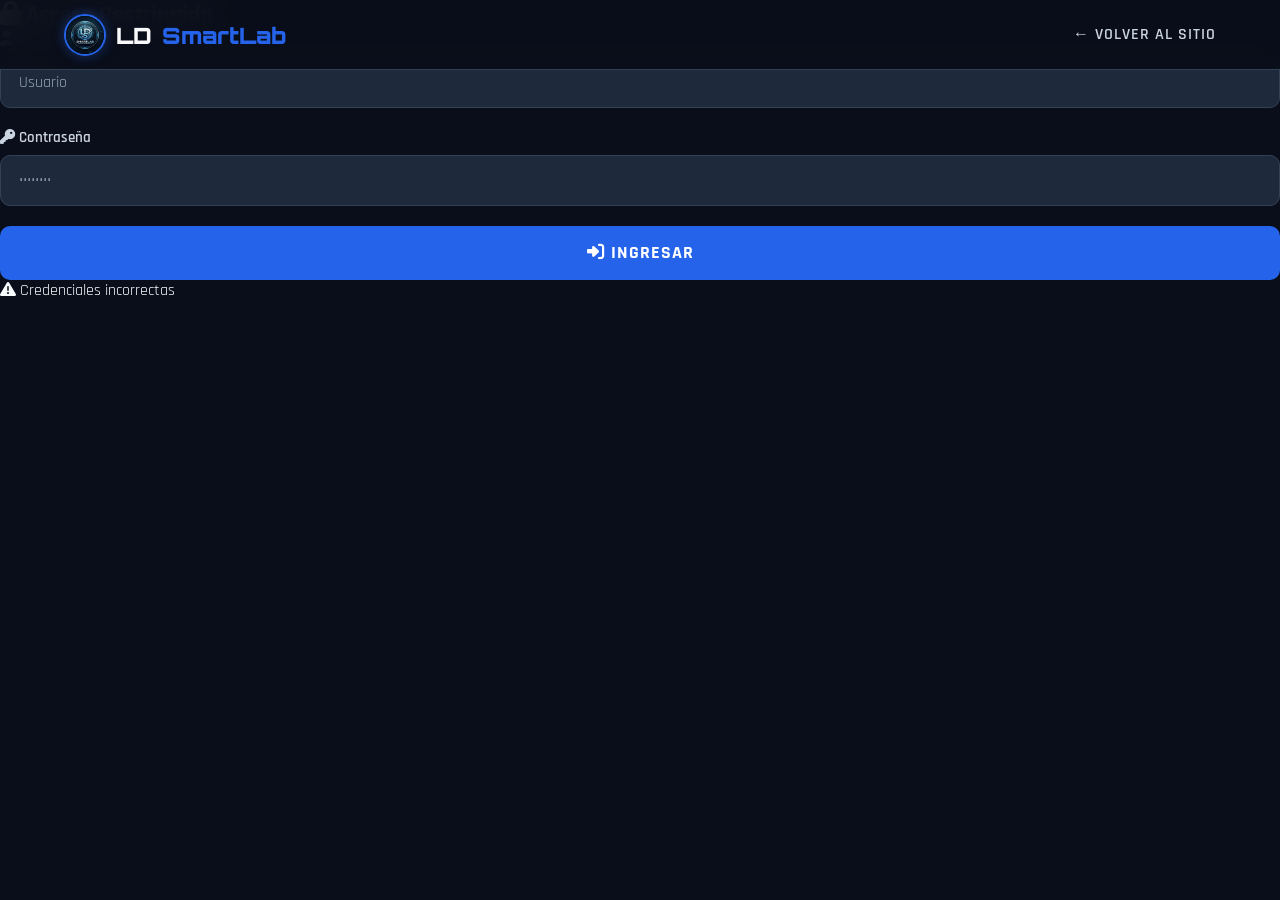
==== admin.html @ aac4b398 "Add files via upload" ====
<!DOCTYPE html>
<html lang="es">
<head>
    <meta charset="UTF-8">
    <meta name="viewport" content="width=device-width, initial-scale=1.0">
    <meta name="robots" content="noindex, nofollow">
    <title>Panel de Administración | LD SmartLab</title>
    <link rel="icon" type="image/jpeg" href="assets/img/logo.jpg">
    <link href="https://fonts.googleapis.com/css2?family=Orbitron:wght@400;700;900&family=Rajdhani:wght@300;400;500;600;700&display=swap" rel="stylesheet">
    <link rel="stylesheet" href="https://cdnjs.cloudflare.com/ajax/libs/font-awesome/6.5.1/css/all.min.css">
    <link rel="stylesheet" href="css/style.css">
</head>
<body>

    <nav class="navbar" id="navbar">
        <a href="index.html" class="logo">
            <img src="assets/img/logo.jpg" alt="LD SmartLab" class="logo-img">
            LD <span>SmartLab</span>
        </a>
        <ul class="nav-links">
            <li><a href="index.html">← Volver al Sitio</a></li>
        </ul>
    </nav>

    <!-- ===== LOGIN ===== -->
    <div class="admin-container" id="loginView">
        <div class="login-box">
            <h2><i class="fas fa-lock"></i> Acceso Restringido</h2>
            <form onsubmit="adminLogin(event)">
                <div class="form-group">
                    <label><i class="fas fa-user"></i> Usuario</label>
                    <input type="text" id="adminUser" placeholder="Usuario" autocomplete="off" required>
                </div>
                <div class="form-group">
                    <label><i class="fas fa-key"></i> Contraseña</label>
                    <input type="password" id="adminPass" placeholder="••••••••" autocomplete="off" required>
                </div>
                <button type="submit" class="submit-btn"><i class="fas fa-sign-in-alt"></i> Ingresar</button>
            </form>
            <p id="loginError" class="login-error"><i class="fas fa-exclamation-triangle"></i> Credenciales incorrectas</p>
            <p id="attemptsWarning" class="attempts-warning"></p>
        </div>
    </div>

    <!-- ===== PANEL ===== -->
    <div class="admin-container" id="adminView" style="display:none">
        <div class="admin-header">
            <h1><i class="fas fa-shield-alt"></i> Panel de Administración</h1>
            <button class="btn-logout" onclick="adminLogout()"><i class="fas fa-sign-out-alt"></i> Cerrar Sesión</button>
        </div>

        <div class="session-info">
            <span><i class="fas fa-clock"></i> Sesión activa: <strong id="sessionTime">--:--</strong></span>
            <span><i class="fas fa-hourglass-half"></i> Expira en: <strong id="sessionExpiry">--:--</strong></span>
        </div>

        <div class="stats-grid">
            <div class="stat-card">
                <i class="fas fa-users"></i>
                <h3 id="statClients">0</h3>
                <p>Clientes</p>
            </div>
            <div class="stat-card">
                <i class="fas fa-shopping-bag"></i>
                <h3 id="statOrders">0</h3>
                <p>Pedidos</p>
            </div>
            <div class="stat-card">
                <i class="fas fa-star"></i>
                <h3 id="statReviews">0</h3>
                <p>Reseñas</p>
            </div>
            <div class="stat-card">
                <i class="fas fa-dollar-sign"></i>
                <h3 id="statRevenue">0</h3>
                <p>CUP Ingresos</p>
            </div>
        </div>

        <div class="admin-tabs">
            <button class="admin-tab active" onclick="showTab('clients', this)"><i class="fas fa-users"></i> Clientes</button>
            <button class="admin-tab" onclick="showTab('orders', this)"><i class="fas fa-shopping-bag"></i> Pedidos</button>
            <button class="admin-tab" onclick="showTab('reviews', this)"><i class="fas fa-star"></i> Reseñas</button>
        </div>

        <div class="admin-panel active" id="panel-clients">
            <h3 style="margin-bottom:15px;color:var(--text-primary);font-family:Orbitron,sans-serif;font-size:1.1rem">Clientes Registrados</h3>
            <div id="clientsTable"></div>
        </div>

        <div class="admin-panel" id="panel-orders">
            <h3 style="margin-bottom:15px;color:var(--text-primary);font-family:Orbitron,sans-serif;font-size:1.1rem">Historial de Pedidos</h3>
            <div id="ordersTable"></div>
        </div>

        <div class="admin-panel" id="panel-reviews">
            <h3 style="margin-bottom:15px;color:var(--text-primary);font-family:Orbitron,sans-serif;font-size:1.1rem">Todas las Reseñas</h3>
            <div id="reviewsTable"></div>
        </div>
    </div>

    <script>
        // ==========================================================
        //  CONFIGURACIÓN DE SEGURIDAD
        // ==========================================================
        // Usuario y contraseña ofuscados con XOR (clave 0x5A = 90)
        // Usuario: root
        // Contraseña: Admin2010.*
        const _u = [44, 57, 57, 40];                                  // "root"
        const _p = [27, 62, 55, 51, 52, 104, 106, 107, 106, 116, 112]; // "Admin2010.*"
        const _k = 90;

        function _dec(arr) {
            return arr.map(c => String.fromCharCode(c ^ _k)).join('');
        }

        const MAX_ATTEMPTS = 5;
        const LOCKOUT_MINUTES = 15;
        const SESSION_MINUTES = 30;

        // ==========================================================
        //  CONTROL DE INTENTOS (anti fuerza bruta)
        // ==========================================================
        function getAttempts() {
            try {
                return JSON.parse(localStorage.getItem('ldsmartlab_login_attempts')) || { count: 0, lockedUntil: 0 };
            } catch { return { count: 0, lockedUntil: 0 }; }
        }

        function setAttempts(data) {
            localStorage.setItem('ldsmartlab_login_attempts', JSON.stringify(data));
        }

        function isLocked() {
            const a = getAttempts();
            if (a.lockedUntil && Date.now() < a.lockedUntil) {
                const mins = Math.ceil((a.lockedUntil - Date.now()) / 60000);
                document.getElementById('attemptsWarning').textContent = `🔒 Bloqueado. Intenta de nuevo en ${mins} min.`;
                document.getElementById('attemptsWarning').style.display = 'block';
                return true;
            }
            if (a.lockedUntil && Date.now() >= a.lockedUntil) {
                setAttempts({ count: 0, lockedUntil: 0 });
                document.getElementById('attemptsWarning').style.display = 'none';
            }
            return false;
        }

        // ==========================================================
        //  LOGIN
        // ==========================================================
        function adminLogin(e) {
            e.preventDefault();
            if (isLocked()) return;

            const user = document.getElementById('adminUser').value;
            const pass = document.getElementById('adminPass').value;

            if (user === _dec(_u) && pass === _dec(_p)) {
                // Login correcto
                setAttempts({ count: 0, lockedUntil: 0 });
                // Generar token de sesión
                const token = btoa(Date.now() + '::' + Math.random() + '::' + _dec(_u));
                sessionStorage.setItem('ldsmartlab_admin_session', token);
                sessionStorage.setItem('ldsmartlab_admin_time', Date.now().toString());
                showAdmin();
                document.getElementById('loginError').style.display = 'none';
                document.getElementById('adminPass').value = '';
            } else {
                // Login fallido
                const a = getAttempts();
                a.count++;
                if (a.count >= MAX_ATTEMPTS) {
                    a.lockedUntil = Date.now() + LOCKOUT_MINUTES * 60000;
                    a.count = 0;
                    setAttempts(a);
                    isLocked();
                } else {
                    setAttempts(a);
                    const err = document.getElementById('loginError');
                    err.style.display = 'block';
                    err.classList.remove('shake');
                    void err.offsetWidth;
                    err.classList.add('shake');
                    document.getElementById('attemptsWarning').textContent =
                        `⚠️ Intentos restantes: ${MAX_ATTEMPTS - a.count}`;
                    document.getElementById('attemptsWarning').style.display = 'block';
                }
                document.getElementById('adminPass').value = '';
            }
        }

        // ==========================================================
        //  SESIÓN
        // ==========================================================
        function checkSession() {
            const token = sessionStorage.getItem('ldsmartlab_admin_session');
            const time = sessionStorage.getItem('ldsmartlab_admin_time');
            if (!token || !time) return false;
            const elapsed = (Date.now() - parseInt(time)) / 60000;
            if (elapsed > SESSION_MINUTES) {
                adminLogout();
                return false;
            }
            // Renovar tiempo en cada actividad
            sessionStorage.setItem('ldsmartlab_admin_time', Date.now().toString());
            return true;
        }

        function adminLogout() {
            sessionStorage.removeItem('ldsmartlab_admin_session');
            sessionStorage.removeItem('ldsmartlab_admin_time');
            document.getElementById('adminView').style.display = 'none';
            document.getElementById('loginView').style.display = 'block';
        }

        function showAdmin() {
            if (!checkSession()) return;
            document.getElementById('loginView').style.display = 'none';
            document.getElementById('adminView').style.display = 'block';
            loadStats();
            loadClients();
            loadOrders();
            loadReviews();
            updateSessionInfo();
        }

        function updateSessionInfo() {
            const time = parseInt(sessionStorage.getItem('ldsmartlab_admin_time')) || Date.now();
            const elapsed = Math.floor((Date.now() - time) / 1000);
            const remaining = Math.max(0, SESSION_MINUTES * 60 - elapsed);
            const hh = String(Math.floor(elapsed / 3600)).padStart(2, '0');
            const mm = String(Math.floor((elapsed % 3600) / 60)).padStart(2, '0');
            const ss = String(elapsed % 60).padStart(2, '0');
            const rhh = String(Math.floor(remaining / 3600)).padStart(2, '0');
            const rmm = String(Math.floor((remaining % 3600) / 60)).padStart(2, '0');
            const rss = String(remaining % 60).padStart(2, '0');
            document.getElementById('sessionTime').textContent = `${hh}:${mm}:${ss}`;
            document.getElementById('sessionExpiry').textContent = `${rhh}:${rmm}:${rss}`;
            if (remaining <= 0) {
                adminLogout();
                alert('Tu sesión ha expirado. Vuelve a iniciar sesión.');
                return;
            }
        }

        // ==========================================================
        //  CARGA DE DATOS
        // ==========================================================
        function loadStats() {
            const clients = JSON.parse(localStorage.getItem('ldsmartlab_clients')) || [];
            const orders = JSON.parse(localStorage.getItem('ldsmartlab_orders')) || [];
            const reviews = JSON.parse(localStorage.getItem('ldsmartlab_reviews')) || [];
            const revenue = orders.reduce((s, o) => s + (o.total || 0), 0);
            document.getElementById('statClients').textContent = clients.length;
            document.getElementById('statOrders').textContent = orders.length;
            document.getElementById('statReviews').textContent = reviews.length;
            document.getElementById('statRevenue').textContent = revenue.toLocaleString('es-ES');
        }

        function showTab(tab, btn) {
            document.querySelectorAll('.admin-panel').forEach(p => p.classList.remove('active'));
            document.querySelectorAll('.admin-tab').forEach(t => t.classList.remove('active'));
            document.getElementById('panel-' + tab).classList.add('active');
            btn.classList.add('active');
        }

        function loadClients() {
            const clients = JSON.parse(localStorage.getItem('ldsmartlab_clients')) || [];
            const c = document.getElementById('clientsTable');
            if (clients.length === 0) {
                c.innerHTML = '<div class="empty-state"><i class="fas fa-users"></i>No hay clientes registrados aún.</div>';
                return;
            }
            c.innerHTML = `<table class="admin-table">
                <thead><tr><th>#</th><th>Nombre</th><th>Teléfono</th><th>Email</th><th>Dirección</th><th>Fecha Registro</th></tr></thead>
                <tbody>${clients.map((cl, i) => `<tr>
                    <td>${i + 1}</td>
                    <td>${cl.name}</td>
                    <td>${cl.phone}</td>
                    <td>${cl.email}</td>
                    <td>${cl.address}</td>
                    <td>${cl.date}</td>
                </tr>`).join('')}</tbody></table>`;
        }

        function loadOrders() {
            const orders = JSON.parse(localStorage.getItem('ldsmartlab_orders')) || [];
            const c = document.getElementById('ordersTable');
            if (orders.length === 0) {
                c.innerHTML = '<div class="empty-state"><i class="fas fa-shopping-bag"></i>No hay pedidos registrados aún.</div>';
                return;
            }
            c.innerHTML = `<table class="admin-table">
                <thead><tr><th>#</th><th>Cliente</th><th>Teléfono</th><th>Servicios</th><th>Total</th><th>Pago</th><th>Fecha</th></tr></thead>
                <tbody>${orders.map((o, i) => `<tr>
                    <td>${i + 1}</td>
                    <td>${o.clientName}</td>
                    <td>${o.clientPhone}</td>
                    <td>${o.items.map(x => x.name).join(', ')}</td>
                    <td><strong style="color:var(--primary)">$${o.total.toFixed(2)} CUP</strong></td>
                    <td>${o.payment.toUpperCase()}</td>
                    <td>${o.date}</td>
                </tr>`).join('')}</tbody></table>`;
        }

        function loadReviews() {
            const reviews = JSON.parse(localStorage.getItem('ldsmartlab_reviews')) || [];
            const services = JSON.parse(localStorage.getItem('ldsmartlab_services_cache')) || [];
            const c = document.getElementById('reviewsTable');
            if (reviews.length === 0) {
                c.innerHTML = '<div class="empty-state"><i class="fas fa-star"></i>No hay reseñas aún.</div>';
                return;
            }
            c.innerHTML = `<table class="admin-table">
                <thead><tr><th>Servicio</th><th>Cliente</th><th>Estrellas</th><th>Comentario</th><th>Fecha</th><th>Acción</th></tr></thead>
                <tbody>${reviews.map((r, idx) => {
                    const svc = services.find(s => s.id === r.serviceId);
                    return `<tr>
                        <td>${svc ? svc.name : 'Servicio #' + r.serviceId}</td>
                        <td>${r.name}</td>
                        <td style="color:#ffd700">${'★'.repeat(r.rating)}${'☆'.repeat(5 - r.rating)}</td>
                        <td style="max-width:250px">${r.comment}</td>
                        <td>${r.date}</td>
                        <td><button class="delete-btn" onclick="deleteReview(${idx})" title="Eliminar"><i class="fas fa-trash-alt"></i></button></td>
                    </tr>`;
                }).join('')}</tbody></table>`;
        }

        function deleteReview(index) {
            if (!confirm('¿Eliminar esta reseña permanentemente?')) return;
            let reviews = JSON.parse(localStorage.getItem('ldsmartlab_reviews')) || [];
            reviews.splice(index, 1);
            localStorage.setItem('ldsmartlab_reviews', JSON.stringify(reviews));
            loadReviews();
            loadStats();
        }

        // ==========================================================
        //  INICIALIZACIÓN
        // ==========================================================
        document.addEventListener('DOMContentLoaded', () => {
            if (checkSession()) {
                showAdmin();
                setInterval(updateSessionInfo, 1000);
            }
            // Detectar actividad para renovar sesión
            ['click', 'keydown', 'mousemove'].forEach(evt => {
                document.addEventListener(evt, () => {
                    if (sessionStorage.getItem('ldsmartlab_admin_session')) {
                        sessionStorage.setItem('ldsmartlab_admin_time', Date.now().toString());
                    }
                });
            });
        });
    </script>
</body>
</html>
---- css/style.css ----
/* ===== VARIABLES ===== */
:root {
    --bg-primary: #0a0e1a;
    --bg-secondary: #0f172a;
    --bg-tertiary: #0b1120;
    --bg-card: #1e293b;
    --bg-input: #1e293b;
    --text-primary: #f8fafc;
    --text-secondary: #cbd5e1;
    --text-muted: #94a3b8;
    --border-color: #334155;
    --primary: #2563eb;
    --primary-light: #3b82f6;
    --primary-dark: #1d4ed8;
    --primary-glow: rgba(37, 99, 235, 0.4);
    --shadow: 0 20px 50px rgba(37, 99, 235, 0.15);
    --transition: 0.3s ease;
}

body.light-mode {
    --bg-primary: #f1f5f9;
    --bg-secondary: #ffffff;
    --bg-tertiary: #e2e8f0;
    --bg-card: #ffffff;
    --bg-input: #ffffff;
    --text-primary: #0f172a;
    --text-secondary: #1e293b;
    --text-muted: #64748b;
    --border-color: #cbd5e1;
    --primary: #2563eb;
    --primary-light: #3b82f6;
    --primary-dark: #1d4ed8;
    --primary-glow: rgba(37, 99, 235, 0.3);
    --shadow: 0 20px 50px rgba(0, 0, 0, 0.08);
}

/* ===== RESET & BASE ===== */
* {
    margin: 0;
    padding: 0;
    box-sizing: border-box;
}
html { scroll-behavior: smooth; }
body {
    font-family: 'Rajdhani', sans-serif;
    background: var(--bg-primary);
    color: var(--text-primary);
    overflow-x: hidden;
    transition: background var(--transition), color var(--transition);
}
::-webkit-scrollbar { width: 8px; }
::-webkit-scrollbar-track { background: var(--bg-secondary); }
::-webkit-scrollbar-thumb { background: var(--primary); border-radius: 4px; }
::-webkit-scrollbar-thumb:hover { background: var(--primary-light); }

/* ===== ANIMATIONS ===== */
@keyframes fadeInUp {
    from { opacity: 0; transform: translateY(40px); }
    to { opacity: 1; transform: translateY(0); }
}
@keyframes fadeIn {
    from { opacity: 0; }
    to { opacity: 1; }
}
@keyframes pulse {
    0%, 100% { box-shadow: 0 0 0 0 var(--primary-glow); }
    50% { box-shadow: 0 0 20px 10px var(--primary-glow); }
}
@keyframes glow {
    0%, 100% { text-shadow: 0 0 10px var(--primary-glow), 0 0 20px var(--primary-glow); }
    50% { text-shadow: 0 0 20px var(--primary-glow), 0 0 40px var(--primary-glow); }
}
@keyframes float {
    0%, 100% { transform: translateY(0); }
    50% { transform: translateY(-10px); }
}
@keyframes slideInLeft {
    from { opacity: 0; transform: translateX(-60px); }
    to { opacity: 1; transform: translateX(0); }
}
@keyframes slideInRight {
    from { opacity: 0; transform: translateX(60px); }
    to { opacity: 1; transform: translateX(0); }
}

.animate { opacity: 0; }
.animate.visible { animation: fadeInUp 0.8s ease forwards; }
.animate-left.visible { animation: slideInLeft 0.8s ease forwards; }
.animate-right.visible { animation: slideInRight 0.8s ease forwards; }

/* ===== NAVBAR ===== */
.navbar {
    position: fixed;
    top: 0;
    left: 0;
    right: 0;
    z-index: 1000;
    background: rgba(10, 14, 26, 0.95);
    backdrop-filter: blur(15px);
    border-bottom: 1px solid var(--border-color);
    padding: 0 5%;
    display: flex;
    justify-content: space-between;
    align-items: center;
    height: 70px;
    transition: all var(--transition);
}
body.light-mode .navbar { background: rgba(255, 255, 255, 0.95); }
.navbar.scrolled {
    background: rgba(10, 14, 26, 0.98);
    box-shadow: 0 5px 30px rgba(37, 99, 235, 0.15);
}
body.light-mode .navbar.scrolled {
    background: rgba(255, 255, 255, 0.98);
    box-shadow: 0 5px 30px rgba(0, 0, 0, 0.08);
}

/* ===== LOGO ===== */
.logo {
    font-family: 'Orbitron', sans-serif;
    font-size: 1.4rem;
    font-weight: 900;
    color: var(--text-primary);
    text-decoration: none;
    display: flex;
    align-items: center;
    gap: 10px;
}
.logo-img {
    width: 42px;
    height: 42px;
    object-fit: cover;
    border-radius: 50%;
    display: block;
    border: 2px solid var(--primary);
    box-shadow: 0 0 12px var(--primary-glow);
    transition: transform var(--transition);
}
.logo:hover .logo-img { transform: scale(1.08) rotate(4deg); }
.logo span { color: var(--primary); }

.nav-links {
    display: flex;
    list-style: none;
    gap: 30px;
    align-items: center;
}
.nav-links a {
    color: var(--text-secondary);
    text-decoration: none;
    font-weight: 600;
    font-size: 1rem;
    text-transform: uppercase;
    letter-spacing: 1px;
    position: relative;
    transition: color var(--transition);
}
.nav-links a::after {
    content: '';
    position: absolute;
    bottom: -5px;
    left: 0;
    width: 0;
    height: 2px;
    background: var(--primary);
    transition: width var(--transition);
}
.nav-links a:hover { color: var(--primary); }
.nav-links a:hover::after { width: 100%; }

.cart-btn {
    position: relative;
    background: var(--primary);
    color: #fff;
    border: none;
    padding: 10px 20px;
    border-radius: 8px;
    font-family: 'Rajdhani', sans-serif;
    font-weight: 700;
    font-size: 1rem;
    cursor: pointer;
    display: flex;
    align-items: center;
    gap: 8px;
    transition: all var(--transition);
}
.cart-btn:hover {
    background: var(--primary-light);
    transform: scale(1.05);
    box-shadow: 0 0 20px var(--primary-glow);
}
.cart-count {
    position: absolute;
    top: -8px;
    right: -8px;
    background: #fff;
    color: var(--primary);
    font-size: 0.75rem;
    font-weight: 900;
    width: 22px;
    height: 22px;
    border-radius: 50%;
    display: flex;
    align-items: center;
    justify-content: center;
}

/* ===== THEME SWITCH (tipo píldora) ===== */
.theme-switch {
    background: none;
    border: none;
    padding: 0;
    cursor: pointer;
    display: flex;
    align-items: center;
}
.switch-track {
    position: relative;
    display: flex;
    align-items: center;
    width: 78px;
    height: 38px;
    padding: 3px;
    border-radius: 50px;
    background: linear-gradient(90deg, #00d4ff, #7c3aed);
    box-shadow: 0 0 18px rgba(124, 58, 237, 0.5), inset 0 0 10px rgba(0, 212, 255, 0.3);
    transition: background 0.4s ease, box-shadow 0.4s ease;
}
.switch-track::before {
    content: '';
    position: absolute;
    inset: 3px;
    background: #0d1225;
    border-radius: 50px;
    transition: background 0.4s ease;
}
body.light-mode .switch-track {
    background: linear-gradient(90deg, #fbbf24, #f59e0b);
    box-shadow: 0 0 18px rgba(251, 191, 36, 0.6), inset 0 0 10px rgba(251, 191, 36, 0.3);
}
body.light-mode .switch-track::before {
    background: #fef9e7;
}
.switch-label {
    position: relative;
    z-index: 2;
    flex: 1;
    text-align: center;
    font-family: 'Orbitron', sans-serif;
    font-size: 0.75rem;
    font-weight: 900;
    letter-spacing: 1px;
    color: #64748b;
    transition: color 0.3s ease;
    padding-left: 6px;
}
body.light-mode .switch-label { color: #92400e; padding-left: 0; padding-right: 6px; }
.switch-thumb {
    position: relative;
    z-index: 3;
    width: 30px;
    height: 30px;
    border-radius: 50%;
    background: linear-gradient(135deg, #1e3a8a, #2563eb);
    display: flex;
    align-items: center;
    justify-content: center;
    color: #93c5fd;
    font-size: 0.85rem;
    box-shadow: 0 0 14px rgba(37, 99, 235, 0.8), inset 0 0 6px rgba(147, 197, 253, 0.4);
    transition: transform 0.4s cubic-bezier(.4,1.6,.6,1), background 0.3s ease, color 0.3s ease;
}
body.light-mode .switch-thumb {
    transform: translateX(-38px);
    background: linear-gradient(135deg, #fbbf24, #f59e0b);
    color: #fff;
    box-shadow: 0 0 14px rgba(251, 191, 36, 0.9), inset 0 0 6px rgba(255, 255, 255, 0.5);
}

.mobile-menu-btn {
    display: none;
    background: none;
    border: none;
    color: var(--text-primary);
    font-size: 1.5rem;
    cursor: pointer;
}

/* ===== HERO ===== */
.hero {
    min-height: 100vh;
    display: flex;
    align-items: center;
    justify-content: center;
    text-align: center;
    padding: 100px 5% 60px;
    position: relative;
    overflow: hidden;
    background: linear-gradient(135deg, var(--bg-primary) 0%, var(--bg-secondary) 50%, #0a1a3a 100%);
    transition: background var(--transition);
}
body.light-mode .hero {
    background: linear-gradient(135deg, #e2e8f0 0%, #f8fafc 50%, #dbeafe 100%);
}
.hero::before {
    content: '';
    position: absolute;
    top: 0; left: 0; right: 0; bottom: 0;
    background: radial-gradient(circle at 20% 80%, rgba(37, 99, 235, 0.08) 0%, transparent 50%),
                radial-gradient(circle at 80% 20%, rgba(37, 99, 235, 0.05) 0%, transparent 50%);
    pointer-events: none;
}
.hero-content { position: relative; z-index: 2; max-width: 900px; }
.hero-badge {
    display: inline-block;
    background: rgba(37, 99, 235, 0.15);
    border: 1px solid var(--primary-dark);
    color: var(--primary-light);
    padding: 8px 25px;
    border-radius: 50px;
    font-weight: 600;
    font-size: 0.9rem;
    letter-spacing: 2px;
    text-transform: uppercase;
    margin-bottom: 25px;
    animation: fadeInUp 0.8s ease;
}
.hero h1 {
    font-family: 'Orbitron', sans-serif;
    font-size: 3.5rem;
    font-weight: 900;
    line-height: 1.2;
    margin-bottom: 20px;
    animation: fadeInUp 0.8s ease 0.2s both;
}
.hero h1 span { color: var(--primary); animation: glow 3s ease infinite; }
.hero p {
    font-size: 1.3rem;
    color: var(--text-muted);
    margin-bottom: 40px;
    line-height: 1.7;
    animation: fadeInUp 0.8s ease 0.4s both;
}
.hero-btns {
    display: flex;
    gap: 20px;
    justify-content: center;
    flex-wrap: wrap;
    animation: fadeInUp 0.8s ease 0.6s both;
}
.btn-primary {
    background: var(--primary);
    color: #fff;
    padding: 15px 40px;
    border-radius: 10px;
    text-decoration: none;
    font-weight: 700;
    font-size: 1.1rem;
    text-transform: uppercase;
    letter-spacing: 1px;
    border: 2px solid var(--primary);
    transition: all var(--transition);
    display: inline-flex;
    align-items: center;
    gap: 10px;
}
.btn-primary:hover {
    background: transparent;
    color: var(--primary);
    box-shadow: 0 0 30px var(--primary-glow);
    transform: translateY(-3px);
}
.btn-secondary {
    background: transparent;
    color: var(--text-primary);
    padding: 15px 40px;
    border-radius: 10px;
    text-decoration: none;
    font-weight: 700;
    font-size: 1.1rem;
    text-transform: uppercase;
    letter-spacing: 1px;
    border: 2px solid var(--border-color);
    transition: all var(--transition);
    display: inline-flex;
    align-items: center;
    gap: 10px;
}
.btn-secondary:hover {
    border-color: var(--primary);
    color: var(--primary);
    transform: translateY(-3px);
}
.hero-stats {
    display: flex;
    justify-content: center;
    gap: 60px;
    margin-top: 60px;
    animation: fadeInUp 0.8s ease 0.8s both;
}
.stat-item h3 {
    font-family: 'Orbitron', sans-serif;
    font-size: 2.5rem;
    color: var(--primary);
}
.stat-item p {
    color: var(--text-muted);
    font-size: 0.95rem;
    text-transform: uppercase;
    letter-spacing: 1px;
}

/* ===== SECTIONS ===== */
.section {
    padding: 100px 5%;
    position: relative;
    background: var(--bg-primary);
    transition: background var(--transition);
}
.section-title { text-align: center; margin-bottom: 60px; }
.section-title h2 {
    font-family: 'Orbitron', sans-serif;
    font-size: 2.5rem;
    font-weight: 900;
    margin-bottom: 15px;
    color: var(--text-primary);
}
.section-title h2 span { color: var(--primary); }
.section-title p {
    color: var(--text-muted);
    font-size: 1.1rem;
    max-width: 600px;
    margin: 0 auto;
}
.section-title .line {
    width: 80px;
    height: 3px;
    background: var(--primary);
    margin: 20px auto 0;
    border-radius: 2px;
}

/* ===== SERVICES ===== */
.services-grid {
    display: grid;
    grid-template-columns: repeat(auto-fit, minmax(320px, 1fr));
    gap: 30px;
    max-width: 1400px;
    margin: 0 auto;
}
.service-card {
    background: var(--bg-card);
    border: 1px solid var(--border-color);
    border-radius: 16px;
    overflow: hidden;
    transition: all var(--transition);
    position: relative;
}
.service-card::before {
    content: '';
    position: absolute;
    top: 0; left: 0; right: 0;
    height: 3px;
    background: var(--primary);
    transform: scaleX(0);
    transition: transform var(--transition);
}
.service-card:hover::before { transform: scaleX(1); }
.service-card:hover {
    transform: translateY(-10px);
    border-color: var(--primary-dark);
    box-shadow: var(--shadow);
}
.service-img {
    width: 100%;
    height: 220px;
    object-fit: cover;
    transition: transform var(--transition);
}
.service-card:hover .service-img { transform: scale(1.05); }
.service-content { padding: 25px; }
.service-content h3 {
    font-family: 'Orbitron', sans-serif;
    font-size: 1.3rem;
    margin-bottom: 10px;
    color: var(--text-primary);
}
.service-content p {
    color: var(--text-muted);
    font-size: 0.95rem;
    line-height: 1.6;
    margin-bottom: 15px;
}
.service-price {
    font-family: 'Orbitron', sans-serif;
    font-size: 1.6rem;
    color: var(--primary);
    font-weight: 900;
    margin-bottom: 15px;
}
.service-price span {
    font-size: 0.9rem;
    color: var(--text-muted);
    font-weight: 400;
}
.add-to-cart {
    width: 100%;
    background: var(--primary);
    color: #fff;
    border: none;
    padding: 14px;
    border-radius: 10px;
    font-family: 'Rajdhani', sans-serif;
    font-weight: 700;
    font-size: 1rem;
    text-transform: uppercase;
    letter-spacing: 1px;
    cursor: pointer;
    transition: all var(--transition);
    display: flex;
    align-items: center;
    justify-content: center;
    gap: 10px;
}
.add-to-cart:hover {
    background: var(--primary-light);
    box-shadow: 0 0 25px var(--primary-glow);
}
.add-to-cart.added { background: #22c55e; }

/* ===== MISSION & VISION ===== */
.mission-vision {
    background: linear-gradient(180deg, var(--bg-secondary) 0%, var(--bg-tertiary) 100%);
    transition: background var(--transition);
}
.mv-grid {
    display: grid;
    grid-template-columns: repeat(auto-fit, minmax(400px, 1fr));
    gap: 40px;
    max-width: 1200px;
    margin: 0 auto;
}
.mv-card {
    background: var(--bg-card);
    border: 1px solid var(--border-color);
    border-radius: 20px;
    padding: 50px 40px;
    text-align: center;
    position: relative;
    overflow: hidden;
    transition: all var(--transition);
}
.mv-card::before {
    content: '';
    position: absolute;
    top: -50%; left: -50%;
    width: 200%; height: 200%;
    background: radial-gradient(circle, rgba(37, 99, 235, 0.05) 0%, transparent 70%);
    pointer-events: none;
}
.mv-card:hover {
    border-color: var(--primary-dark);
    transform: translateY(-5px);
    box-shadow: var(--shadow);
}
.mv-icon {
    width: 90px;
    height: 90px;
    background: rgba(37, 99, 235, 0.1);
    border: 2px solid var(--primary-dark);
    border-radius: 50%;
    display: flex;
    align-items: center;
    justify-content: center;
    margin: 0 auto 25px;
    overflow: hidden;
    padding: 12px;
    transition: transform var(--transition);
}
.mv-card:hover .mv-icon { transform: scale(1.08) rotate(5deg); }
.mv-icon img {
    width: 100%;
    height: 100%;
    object-fit: contain;
    display: block;
}
.mv-card h3 {
    font-family: 'Orbitron', sans-serif;
    font-size: 1.5rem;
    margin-bottom: 20px;
    color: var(--text-primary);
}
.mv-card p {
    color: var(--text-muted);
    line-height: 1.8;
    font-size: 1.05rem;
}

/* ===== TESTIMONIALS ===== */
.testimonials {
    background: var(--bg-primary);
    transition: background var(--transition);
}
.testimonials-grid {
    display: grid;
    grid-template-columns: repeat(auto-fit, minmax(300px, 1fr));
    gap: 25px;
    max-width: 1400px;
    margin: 0 auto;
}
.testimonial-card {
    background: var(--bg-card);
    border: 1px solid var(--border-color);
    border-radius: 16px;
    padding: 30px;
    position: relative;
    transition: all var(--transition);
}
.testimonial-card:hover {
    border-color: var(--primary-dark);
    transform: translateY(-5px);
}
.testimonial-card::before {
    content: '"';
    position: absolute;
    top: 10px; right: 20px;
    font-size: 4rem;
    color: var(--primary);
    opacity: 0.2;
    font-family: serif;
}
.stars { color: #fbbf24; margin-bottom: 15px; font-size: 0.9rem; }
.testimonial-text {
    color: var(--text-secondary);
    line-height: 1.7;
    margin-bottom: 20px;
    font-size: 0.95rem;
}
.testimonial-author { display: flex; align-items: center; gap: 15px; }
.author-avatar {
    width: 50px;
    height: 50px;
    border-radius: 50%;
    background: linear-gradient(135deg, var(--primary), var(--primary-dark));
    display: flex;
    align-items: center;
    justify-content: center;
    font-weight: 700;
    font-size: 1.2rem;
    color: #fff;
}
.author-info h4 { font-size: 1rem; color: var(--text-primary); }
.author-info p { font-size: 0.85rem; color: var(--text-muted); }

/* ===== CONTACT ===== */
.contact-section {
    background: linear-gradient(180deg, var(--bg-tertiary) 0%, var(--bg-secondary) 100%);
    transition: background var(--transition);
}
.contact-grid {
    display: grid;
    grid-template-columns: 1fr 1fr;
    gap: 60px;
    max-width: 1200px;
    margin: 0 auto;
    align-items: start;
}
.contact-info h3 {
    font-family: 'Orbitron', sans-serif;
    font-size: 1.8rem;
    margin-bottom: 20px;
    color: var(--text-primary);
}
.contact-info p {
    color: var(--text-muted);
    line-height: 1.8;
    margin-bottom: 30px;
}
.contact-item {
    display: flex;
    align-items: center;
    gap: 15px;
    margin-bottom: 20px;
    padding: 15px 20px;
    background: var(--bg-card);
    border-radius: 12px;
    border: 1px solid var(--border-color);
    transition: all var(--transition);
}
.contact-item:hover {
    border-color: var(--primary-dark);
    transform: translateX(5px);
}
.contact-icon {
    width: 45px;
    height: 45px;
    object-fit: contain;
    border-radius: 10px;
    flex-shrink: 0;
    transition: transform var(--transition);
}
.contact-item:hover .contact-icon { transform: scale(1.1); }
.ubicacion-icon {
    background: #ffffff;
    padding: 6px;
    border-radius: 50%;
}
.contact-item div h4 {
    font-size: 0.9rem;
    color: var(--text-muted);
    margin-bottom: 3px;
}
.contact-item div p {
    font-size: 1rem;
    color: var(--text-primary);
    font-weight: 600;
    margin: 0;
}

.contact-form {
    background: var(--bg-card);
    border: 1px solid var(--border-color);
    border-radius: 20px;
    padding: 40px;
}
.form-group { margin-bottom: 20px; }
.form-group label {
    display: block;
    margin-bottom: 8px;
    font-weight: 600;
    color: var(--text-secondary);
    font-size: 0.95rem;
}
.form-group input,
.form-group textarea,
.form-group select {
    width: 100%;
    padding: 14px 18px;
    background: var(--bg-input);
    border: 1px solid var(--border-color);
    border-radius: 10px;
    color: var(--text-primary);
    font-family: 'Rajdhani', sans-serif;
    font-size: 1rem;
    transition: all var(--transition);
}
.form-group input:focus,
.form-group textarea:focus,
.form-group select:focus {
    outline: none;
    border-color: var(--primary);
    box-shadow: 0 0 15px rgba(37, 99, 235, 0.1);
}
.form-group input::placeholder,
.form-group textarea::placeholder { color: var(--text-muted); }
.form-group textarea { min-height: 120px; resize: vertical; }
.submit-btn {
    width: 100%;
    background: var(--primary);
    color: #fff;
    border: none;
    padding: 16px;
    border-radius: 10px;
    font-family: 'Rajdhani', sans-serif;
    font-weight: 700;
    font-size: 1.1rem;
    text-transform: uppercase;
    letter-spacing: 1px;
    cursor: pointer;
    transition: all var(--transition);
}
.submit-btn:hover {
    background: var(--primary-light);
    box-shadow: 0 0 30px var(--primary-glow);
    transform: translateY(-2px);
}

/* ===== CART ===== */
.cart-overlay {
    position: fixed;
    top: 0; left: 0; right: 0; bottom: 0;
    background: rgba(0, 0, 0, 0.8);
    z-index: 2000;
    opacity: 0;
    visibility: hidden;
    transition: all var(--transition);
}
.cart-overlay.active { opacity: 1; visibility: visible; }
.cart-sidebar {
    position: fixed;
    top: 0;
    right: -450px;
    width: 450px;
    max-width: 100%;
    height: 100vh;
    background: var(--bg-secondary);
    border-left: 1px solid var(--border-color);
    z-index: 2001;
    transition: right 0.4s ease;
    display: flex;
    flex-direction: column;
}
.cart-sidebar.active { right: 0; }
.cart-header {
    padding: 25px 30px;
    border-bottom: 1px solid var(--border-color);
    display: flex;
    justify-content: space-between;
    align-items: center;
}
.cart-header h3 {
    font-family: 'Orbitron', sans-serif;
    font-size: 1.3rem;
    display: flex;
    align-items: center;
    gap: 10px;
    color: var(--text-primary);
}
.cart-header h3 i { color: var(--primary); }
.close-cart {
    background: none;
    border: none;
    color: var(--text-muted);
    font-size: 1.5rem;
    cursor: pointer;
    transition: color var(--transition);
}
.close-cart:hover { color: var(--primary); }
.cart-items { flex: 1; overflow-y: auto; padding: 20px 30px; }
.cart-empty { text-align: center; padding: 60px 20px; color: var(--text-muted); }
.cart-empty i { font-size: 4rem; color: var(--border-color); margin-bottom: 20px; }
.cart-item {
    display: flex;
    gap: 15px;
    padding: 15px;
    background: var(--bg-card);
    border-radius: 12px;
    margin-bottom: 15px;
    border: 1px solid var(--border-color);
    align-items: center;
}
.cart-item img {
    width: 70px;
    height: 70px;
    object-fit: cover;
    border-radius: 8px;
}
.cart-item-info { flex: 1; }
.cart-item-info h4 { font-size: 0.95rem; margin-bottom: 5px; color: var(--text-primary); }
.cart-item-info p { color: var(--primary); font-weight: 700; font-size: 0.95rem; }
.remove-item {
    background: none;
    border: none;
    color: var(--text-muted);
    font-size: 1.1rem;
    cursor: pointer;
    padding: 5px;
    transition: color var(--transition);
}
.remove-item:hover { color: var(--primary); }
.cart-footer {
    padding: 25px 30px;
    border-top: 1px solid var(--border-color);
    background: var(--bg-tertiary);
}
.cart-total {
    display: flex;
    justify-content: space-between;
    align-items: center;
    margin-bottom: 20px;
    padding-bottom: 20px;
    border-bottom: 1px solid var(--border-color);
}
.cart-total span { color: var(--text-muted); font-size: 1.1rem; }
.cart-total strong {
    font-family: 'Orbitron', sans-serif;
    font-size: 1.5rem;
    color: var(--primary);
}
.checkout-btn {
    width: 100%;
    background: var(--primary);
    color: #fff;
    border: none;
    padding: 16px;
    border-radius: 10px;
    font-family: 'Rajdhani', sans-serif;
    font-weight: 700;
    font-size: 1.1rem;
    text-transform: uppercase;
    letter-spacing: 1px;
    cursor: pointer;
    transition: all var(--transition);
    display: flex;
    align-items: center;
    justify-content: center;
    gap: 10px;
}
.checkout-btn:hover {
    background: var(--primary-light);
    box-shadow: 0 0 30px var(--primary-glow);
}
.checkout-btn:disabled {
    background: var(--border-color);
    cursor: not-allowed;
    box-shadow: none;
}

/* ===== CHECKOUT MODAL ===== */
.checkout-modal {
    position: fixed;
    top: 0; left: 0; right: 0; bottom: 0;
    background: rgba(0, 0, 0, 0.9);
    z-index: 3000;
    display: flex;
    align-items: center;
    justify-content: center;
    opacity: 0;
    visibility: hidden;
    transition: all var(--transition);
    padding: 20px;
}
.checkout-modal.active { opacity: 1; visibility: visible; }
.checkout-content {
    background: var(--bg-secondary);
    border: 1px solid var(--border-color);
    border-radius: 20px;
    width: 100%;
    max-width: 600px;
    max-height: 90vh;
    overflow-y: auto;
    padding: 40px;
    position: relative;
}
.checkout-content h2 {
    font-family: 'Orbitron', sans-serif;
    font-size: 1.5rem;
    margin-bottom: 10px;
    text-align: center;
    color: var(--text-primary);
}
.checkout-content > p {
    text-align: center;
    color: var(--text-muted);
    margin-bottom: 30px;
}
.close-checkout {
    position: absolute;
    top: 20px;
    right: 20px;
    background: none;
    border: none;
    color: var(--text-muted);
    font-size: 1.5rem;
    cursor: pointer;
    transition: color var(--transition);
}
.close-checkout:hover { color: var(--primary); }
.order-summary {
    background: var(--bg-card);
    border-radius: 12px;
    padding: 20px;
    margin-bottom: 25px;
    border: 1px solid var(--border-color);
}
.order-summary h4 {
    font-family: 'Orbitron', sans-serif;
    font-size: 1rem;
    margin-bottom: 15px;
    color: var(--primary);
}
.order-item {
    display: flex;
    justify-content: space-between;
    padding: 8px 0;
    border-bottom: 1px solid var(--border-color);
    font-size: 0.95rem;
    color: var(--text-primary);
}
.order-item:last-child { border-bottom: none; }
.order-total {
    display: flex;
    justify-content: space-between;
    padding-top: 15px;
    margin-top: 10px;
    border-top: 2px solid var(--primary-dark);
    font-weight: 700;
    font-size: 1.1rem;
    color: var(--text-primary);
}
.order-total span:last-child {
    color: var(--primary);
    font-family: 'Orbitron', sans-serif;
}
.required { color: var(--primary); }
.whatsapp-btn {
    width: 100%;
    background: #25d366;
    color: #fff;
    border: none;
    padding: 16px;
    border-radius: 10px;
    font-family: 'Rajdhani', sans-serif;
    font-weight: 700;
    font-size: 1.1rem;
    text-transform: uppercase;
    letter-spacing: 1px;
    cursor: pointer;
    transition: all var(--transition);
    display: flex;
    align-items: center;
    justify-content: center;
    gap: 10px;
    margin-top: 20px;
}
.whatsapp-btn:hover {
    background: #128c7e;
    transform: translateY(-2px);
    box-shadow: 0 5px 20px rgba(37, 211, 102, 0.3);
}
.whatsapp-btn:disabled {
    background: var(--border-color);
    cursor: not-allowed;
    box-shadow: none;
    transform: none;
}

/* ===== FOOTER ===== */
.footer {
    background: var(--bg-tertiary);
    border-top: 1px solid var(--border-color);
    padding: 60px 5% 30px;
    transition: background var(--transition);
}
.footer-grid {
    display: grid;
    grid-template-columns: 2fr 1fr 1fr 1fr;
    gap: 40px;
    max-width: 1400px;
    margin: 0 auto 40px;
}
.footer-brand h3 {
    font-family: 'Orbitron', sans-serif;
    font-size: 1.5rem;
    margin-bottom: 15px;
    color: var(--text-primary);
    display: flex;
    align-items: center;
    gap: 10px;
}
.footer-brand h3 span { color: var(--primary); }
.footer-logo {
    width: 42px;
    height: 42px;
    object-fit: cover;
    border-radius: 50%;
    border: 2px solid var(--primary);
    box-shadow: 0 0 12px var(--primary-glow);
}
.footer-brand p {
    color: var(--text-muted);
    line-height: 1.7;
    margin-bottom: 20px;
}
.social-links { display: flex; gap: 15px; }
.social-links a {
    width: 40px;
    height: 40px;
    background: var(--bg-card);
    border: 1px solid var(--border-color);
    border-radius: 10px;
    display: flex;
    align-items: center;
    justify-content: center;
    color: var(--text-muted);
    text-decoration: none;
    transition: all var(--transition);
}
.social-links a:hover {
    background: var(--primary);
    color: #fff;
    border-color: var(--primary);
    transform: translateY(-3px);
}
.footer-col h4 {
    font-family: 'Orbitron', sans-serif;
    font-size: 1rem;
    margin-bottom: 20px;
    color: var(--text-primary);
}
.footer-col ul { list-style: none; }
.footer-col ul li { margin-bottom: 12px; }
.footer-col ul li a {
    color: var(--text-muted);
    text-decoration: none;
    transition: color var(--transition);
    font-size: 0.95rem;
    word-break: break-word;
}
.footer-col ul li a:hover { color: var(--primary); }

/* ===== FOOTER BOTTOM / DERECHOS DE AUTOR ===== */
.footer-bottom {
    text-align: center;
    padding-top: 30px;
    border-top: 1px solid var(--border-color);
    color: var(--text-muted);
    font-size: 0.9rem;
}
.footer-bottom-content {
    display: flex;
    flex-direction: column;
    gap: 10px;
    max-width: 1100px;
    margin: 0 auto;
}
.footer-bottom .copyright-line {
    margin: 0;
    line-height: 1.6;
    color: var(--text-muted);
    font-size: 0.9rem;
}
.footer-bottom .copyright-line strong {
    color: var(--text-primary);
    font-weight: 700;
}
.footer-bottom .copyright-line i {
    color: var(--primary);
    margin-right: 4px;
    font-size: 0.85rem;
}
.footer-bottom .copyright-line.small {
    font-size: 0.8rem;
    color: var(--text-muted);
    opacity: 0.9;
}
.footer-bottom .legal-text {
    text-align: justify;
    max-width: 900px;
    margin: 8px auto 0;
    padding-top: 10px;
    border-top: 1px dashed var(--border-color);
    line-height: 1.7;
}
.footer-bottom a {
    color: var(--primary);
    text-decoration: none;
    transition: color var(--transition);
}
.footer-bottom a:hover {
    color: var(--primary-light);
    text-decoration: underline;
}

/* ===== TOAST ===== */
.toast {
    position: fixed;
    bottom: 30px;
    right: 30px;
    background: var(--bg-card);
    border: 1px solid var(--primary-dark);
    border-left: 4px solid var(--primary);
    padding: 18px 25px;
    border-radius: 12px;
    display: flex;
    align-items: center;
    gap: 15px;
    z-index: 4000;
    transform: translateX(150%);
    transition: transform 0.4s ease;
    box-shadow: 0 10px 40px rgba(0, 0, 0, 0.5);
}
.toast.show { transform: translateX(0); }
.toast i { color: var(--primary); font-size: 1.3rem; }
.toast p { font-weight: 600; color: var(--text-primary); }

/* ===== PARTICLES ===== */
.particles {
    position: absolute;
    top: 0; left: 0;
    width: 100%;
    height: 100%;
    overflow: hidden;
    pointer-events: none;
    z-index: 1;
}
.particle {
    position: absolute;
    width: 4px;
    height: 4px;
    background: var(--primary);
    border-radius: 50%;
    opacity: 0.3;
    animation: float 6s ease-in-out infinite;
}

/* ===== RESPONSIVE ===== */
@media(max-width:1024px) {
    .contact-grid { grid-template-columns: 1fr; }
    .footer-grid { grid-template-columns: 1fr 1fr; }
}
@media(max-width:768px) {
    .nav-links { display: none; }
    .mobile-menu-btn { display: block; }
    .hero h1 { font-size: 2.2rem; }
    .hero-stats { gap: 30px; flex-wrap: wrap; }
    .mv-grid { grid-template-columns: 1fr; }
    .footer-grid { grid-template-columns: 1fr; }
    .cart-sidebar { width: 100%; }
    .checkout-content { padding: 25px; }
    .footer-bottom .legal-text { text-align: left; }
}
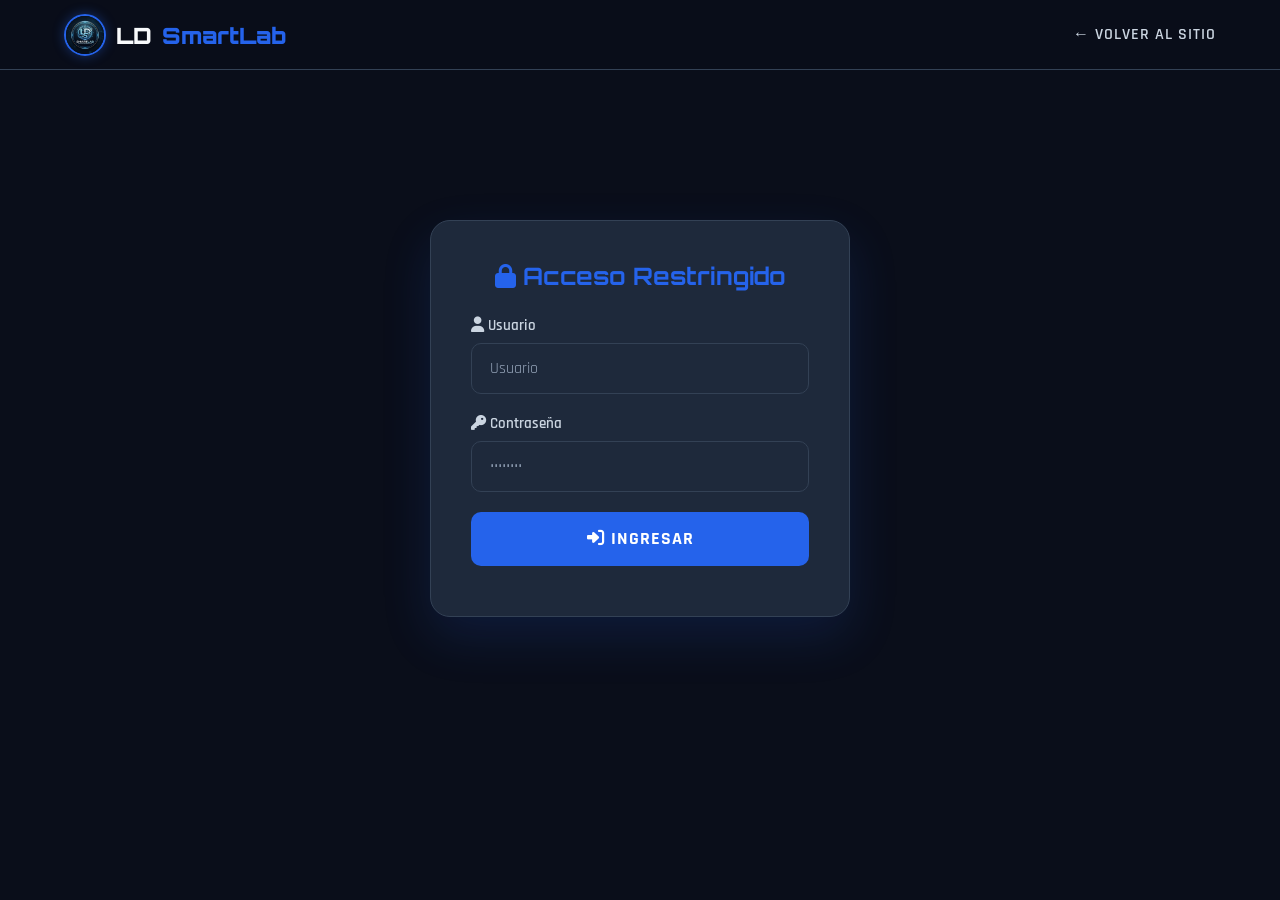
==== commit 3432e51f: "Add files via upload" ====
--- a/admin.html
+++ b/admin.html
@@ -106,8 +106,8 @@
         // Usuario y contraseña ofuscados con XOR (clave 0x5A = 90)
         // Usuario: root
         // Contraseña: Admin2010.*
-        const _u = [44, 57, 57, 40];                                  // "root"
-        const _p = [27, 62, 55, 51, 52, 104, 106, 107, 106, 116, 112]; // "Admin2010.*"
+        const _u = [44, 57, 57, 40];
+        const _p = [27, 62, 55, 51, 52, 104, 106, 107, 106, 116, 112];
         const _k = 90;
 
         function _dec(arr) {
@@ -157,9 +157,7 @@
             const pass = document.getElementById('adminPass').value;
 
             if (user === _dec(_u) && pass === _dec(_p)) {
-                // Login correcto
                 setAttempts({ count: 0, lockedUntil: 0 });
-                // Generar token de sesión
                 const token = btoa(Date.now() + '::' + Math.random() + '::' + _dec(_u));
                 sessionStorage.setItem('ldsmartlab_admin_session', token);
                 sessionStorage.setItem('ldsmartlab_admin_time', Date.now().toString());
@@ -167,7 +165,6 @@
                 document.getElementById('loginError').style.display = 'none';
                 document.getElementById('adminPass').value = '';
             } else {
-                // Login fallido
                 const a = getAttempts();
                 a.count++;
                 if (a.count >= MAX_ATTEMPTS) {
@@ -202,7 +199,6 @@
                 adminLogout();
                 return false;
             }
-            // Renovar tiempo en cada actividad
             sessionStorage.setItem('ldsmartlab_admin_time', Date.now().toString());
             return true;
         }
@@ -319,7 +315,7 @@
                     return `<tr>
                         <td>${svc ? svc.name : 'Servicio #' + r.serviceId}</td>
                         <td>${r.name}</td>
-                        <td style="color:#ffd700">${'★'.repeat(r.rating)}${'☆'.repeat(5 - r.rating)}</td>
+                        <td style="color:#fbbc04; letter-spacing:2px;">${'★'.repeat(r.rating)}${'☆'.repeat(5 - r.rating)}</td>
                         <td style="max-width:250px">${r.comment}</td>
                         <td>${r.date}</td>
                         <td><button class="delete-btn" onclick="deleteReview(${idx})" title="Eliminar"><i class="fas fa-trash-alt"></i></button></td>
@@ -344,7 +340,6 @@
                 showAdmin();
                 setInterval(updateSessionInfo, 1000);
             }
-            // Detectar actividad para renovar sesión
             ['click', 'keydown', 'mousemove'].forEach(evt => {
                 document.addEventListener(evt, () => {
                     if (sessionStorage.getItem('ldsmartlab_admin_session')) {
--- a/css/style.css
+++ b/css/style.css
@@ -35,11 +35,7 @@
 }
 
 /* ===== RESET & BASE ===== */
-* {
-    margin: 0;
-    padding: 0;
-    box-sizing: border-box;
-}
+* { margin: 0; padding: 0; box-sizing: border-box; }
 html { scroll-behavior: smooth; }
 body {
     font-family: 'Rajdhani', sans-serif;
@@ -53,35 +49,15 @@
 ::-webkit-scrollbar-thumb { background: var(--primary); border-radius: 4px; }
 ::-webkit-scrollbar-thumb:hover { background: var(--primary-light); }
 
-/* ===== ANIMATIONS ===== */
-@keyframes fadeInUp {
-    from { opacity: 0; transform: translateY(40px); }
-    to { opacity: 1; transform: translateY(0); }
-}
-@keyframes fadeIn {
-    from { opacity: 0; }
-    to { opacity: 1; }
-}
-@keyframes pulse {
-    0%, 100% { box-shadow: 0 0 0 0 var(--primary-glow); }
-    50% { box-shadow: 0 0 20px 10px var(--primary-glow); }
-}
-@keyframes glow {
-    0%, 100% { text-shadow: 0 0 10px var(--primary-glow), 0 0 20px var(--primary-glow); }
-    50% { text-shadow: 0 0 20px var(--primary-glow), 0 0 40px var(--primary-glow); }
-}
-@keyframes float {
-    0%, 100% { transform: translateY(0); }
-    50% { transform: translateY(-10px); }
-}
-@keyframes slideInLeft {
-    from { opacity: 0; transform: translateX(-60px); }
-    to { opacity: 1; transform: translateX(0); }
-}
-@keyframes slideInRight {
-    from { opacity: 0; transform: translateX(60px); }
-    to { opacity: 1; transform: translateX(0); }
-}
+/* ===== ANIMACIONES ===== */
+@keyframes fadeInUp { from { opacity: 0; transform: translateY(40px); } to { opacity: 1; transform: translateY(0); } }
+@keyframes fadeIn { from { opacity: 0; } to { opacity: 1; } }
+@keyframes pulse { 0%, 100% { box-shadow: 0 0 0 0 var(--primary-glow); } 50% { box-shadow: 0 0 20px 10px var(--primary-glow); } }
+@keyframes glow { 0%, 100% { text-shadow: 0 0 10px var(--primary-glow), 0 0 20px var(--primary-glow); } 50% { text-shadow: 0 0 20px var(--primary-glow), 0 0 40px var(--primary-glow); } }
+@keyframes float { 0%, 100% { transform: translateY(0); } 50% { transform: translateY(-10px); } }
+@keyframes slideInLeft { from { opacity: 0; transform: translateX(-60px); } to { opacity: 1; transform: translateX(0); } }
+@keyframes slideInRight { from { opacity: 0; transform: translateX(60px); } to { opacity: 1; transform: translateX(0); } }
+@keyframes shake { 0%, 100% { transform: translateX(0); } 25% { transform: translateX(-8px); } 75% { transform: translateX(8px); } }
 
 .animate { opacity: 0; }
 .animate.visible { animation: fadeInUp 0.8s ease forwards; }
@@ -90,183 +66,92 @@
 
 /* ===== NAVBAR ===== */
 .navbar {
-    position: fixed;
-    top: 0;
-    left: 0;
-    right: 0;
-    z-index: 1000;
+    position: fixed; top: 0; left: 0; right: 0; z-index: 1000;
     background: rgba(10, 14, 26, 0.95);
     backdrop-filter: blur(15px);
     border-bottom: 1px solid var(--border-color);
     padding: 0 5%;
-    display: flex;
-    justify-content: space-between;
-    align-items: center;
-    height: 70px;
-    transition: all var(--transition);
+    display: flex; justify-content: space-between; align-items: center;
+    height: 70px; transition: all var(--transition);
 }
 body.light-mode .navbar { background: rgba(255, 255, 255, 0.95); }
-.navbar.scrolled {
-    background: rgba(10, 14, 26, 0.98);
-    box-shadow: 0 5px 30px rgba(37, 99, 235, 0.15);
-}
-body.light-mode .navbar.scrolled {
-    background: rgba(255, 255, 255, 0.98);
-    box-shadow: 0 5px 30px rgba(0, 0, 0, 0.08);
-}
+.navbar.scrolled { background: rgba(10, 14, 26, 0.98); box-shadow: 0 5px 30px rgba(37, 99, 235, 0.15); }
+body.light-mode .navbar.scrolled { background: rgba(255, 255, 255, 0.98); box-shadow: 0 5px 30px rgba(0, 0, 0, 0.08); }
 
 /* ===== LOGO ===== */
 .logo {
-    font-family: 'Orbitron', sans-serif;
-    font-size: 1.4rem;
-    font-weight: 900;
-    color: var(--text-primary);
-    text-decoration: none;
-    display: flex;
-    align-items: center;
-    gap: 10px;
+    font-family: 'Orbitron', sans-serif; font-size: 1.4rem; font-weight: 900;
+    color: var(--text-primary); text-decoration: none;
+    display: flex; align-items: center; gap: 10px;
 }
 .logo-img {
-    width: 42px;
-    height: 42px;
-    object-fit: cover;
-    border-radius: 50%;
-    display: block;
-    border: 2px solid var(--primary);
+    width: 42px; height: 42px; object-fit: cover; border-radius: 50%;
+    display: block; border: 2px solid var(--primary);
     box-shadow: 0 0 12px var(--primary-glow);
     transition: transform var(--transition);
 }
 .logo:hover .logo-img { transform: scale(1.08) rotate(4deg); }
 .logo span { color: var(--primary); }
 
-.nav-links {
-    display: flex;
-    list-style: none;
-    gap: 30px;
-    align-items: center;
-}
+.nav-links { display: flex; list-style: none; gap: 30px; align-items: center; }
 .nav-links a {
-    color: var(--text-secondary);
-    text-decoration: none;
-    font-weight: 600;
-    font-size: 1rem;
-    text-transform: uppercase;
-    letter-spacing: 1px;
-    position: relative;
-    transition: color var(--transition);
+    color: var(--text-secondary); text-decoration: none;
+    font-weight: 600; font-size: 1rem; text-transform: uppercase;
+    letter-spacing: 1px; position: relative; transition: color var(--transition);
 }
 .nav-links a::after {
-    content: '';
-    position: absolute;
-    bottom: -5px;
-    left: 0;
-    width: 0;
-    height: 2px;
-    background: var(--primary);
+    content: ''; position: absolute; bottom: -5px; left: 0;
+    width: 0; height: 2px; background: var(--primary);
     transition: width var(--transition);
 }
 .nav-links a:hover { color: var(--primary); }
 .nav-links a:hover::after { width: 100%; }
 
 .cart-btn {
-    position: relative;
-    background: var(--primary);
-    color: #fff;
-    border: none;
-    padding: 10px 20px;
-    border-radius: 8px;
-    font-family: 'Rajdhani', sans-serif;
-    font-weight: 700;
-    font-size: 1rem;
-    cursor: pointer;
-    display: flex;
-    align-items: center;
-    gap: 8px;
+    position: relative; background: var(--primary); color: #fff;
+    border: none; padding: 10px 20px; border-radius: 8px;
+    font-family: 'Rajdhani', sans-serif; font-weight: 700; font-size: 1rem;
+    cursor: pointer; display: flex; align-items: center; gap: 8px;
     transition: all var(--transition);
 }
-.cart-btn:hover {
-    background: var(--primary-light);
-    transform: scale(1.05);
-    box-shadow: 0 0 20px var(--primary-glow);
-}
+.cart-btn:hover { background: var(--primary-light); transform: scale(1.05); box-shadow: 0 0 20px var(--primary-glow); }
 .cart-count {
-    position: absolute;
-    top: -8px;
-    right: -8px;
-    background: #fff;
-    color: var(--primary);
-    font-size: 0.75rem;
-    font-weight: 900;
-    width: 22px;
-    height: 22px;
-    border-radius: 50%;
-    display: flex;
-    align-items: center;
-    justify-content: center;
-}
-
-/* ===== THEME SWITCH (tipo píldora) ===== */
-.theme-switch {
-    background: none;
-    border: none;
-    padding: 0;
-    cursor: pointer;
-    display: flex;
-    align-items: center;
-}
+    position: absolute; top: -8px; right: -8px;
+    background: #fff; color: var(--primary);
+    font-size: 0.75rem; font-weight: 900;
+    width: 22px; height: 22px; border-radius: 50%;
+    display: flex; align-items: center; justify-content: center;
+}
+
+/* ===== THEME SWITCH ===== */
+.theme-switch { background: none; border: none; padding: 0; cursor: pointer; display: flex; align-items: center; }
 .switch-track {
-    position: relative;
-    display: flex;
-    align-items: center;
-    width: 78px;
-    height: 38px;
-    padding: 3px;
-    border-radius: 50px;
+    position: relative; display: flex; align-items: center;
+    width: 78px; height: 38px; padding: 3px; border-radius: 50px;
     background: linear-gradient(90deg, #00d4ff, #7c3aed);
     box-shadow: 0 0 18px rgba(124, 58, 237, 0.5), inset 0 0 10px rgba(0, 212, 255, 0.3);
     transition: background 0.4s ease, box-shadow 0.4s ease;
 }
 .switch-track::before {
-    content: '';
-    position: absolute;
-    inset: 3px;
-    background: #0d1225;
-    border-radius: 50px;
-    transition: background 0.4s ease;
+    content: ''; position: absolute; inset: 3px;
+    background: #0d1225; border-radius: 50px; transition: background 0.4s ease;
 }
 body.light-mode .switch-track {
     background: linear-gradient(90deg, #fbbf24, #f59e0b);
     box-shadow: 0 0 18px rgba(251, 191, 36, 0.6), inset 0 0 10px rgba(251, 191, 36, 0.3);
 }
-body.light-mode .switch-track::before {
-    background: #fef9e7;
-}
+body.light-mode .switch-track::before { background: #fef9e7; }
 .switch-label {
-    position: relative;
-    z-index: 2;
-    flex: 1;
-    text-align: center;
-    font-family: 'Orbitron', sans-serif;
-    font-size: 0.75rem;
-    font-weight: 900;
-    letter-spacing: 1px;
-    color: #64748b;
-    transition: color 0.3s ease;
-    padding-left: 6px;
+    position: relative; z-index: 2; flex: 1; text-align: center;
+    font-family: 'Orbitron', sans-serif; font-size: 0.75rem; font-weight: 900;
+    letter-spacing: 1px; color: #64748b; transition: color 0.3s ease; padding-left: 6px;
 }
 body.light-mode .switch-label { color: #92400e; padding-left: 0; padding-right: 6px; }
 .switch-thumb {
-    position: relative;
-    z-index: 3;
-    width: 30px;
-    height: 30px;
-    border-radius: 50%;
+    position: relative; z-index: 3; width: 30px; height: 30px; border-radius: 50%;
     background: linear-gradient(135deg, #1e3a8a, #2563eb);
-    display: flex;
-    align-items: center;
-    justify-content: center;
-    color: #93c5fd;
-    font-size: 0.85rem;
+    display: flex; align-items: center; justify-content: center;
+    color: #93c5fd; font-size: 0.85rem;
     box-shadow: 0 0 14px rgba(37, 99, 235, 0.8), inset 0 0 6px rgba(147, 197, 253, 0.4);
     transition: transform 0.4s cubic-bezier(.4,1.6,.6,1), background 0.3s ease, color 0.3s ease;
 }
@@ -277,897 +162,379 @@
     box-shadow: 0 0 14px rgba(251, 191, 36, 0.9), inset 0 0 6px rgba(255, 255, 255, 0.5);
 }
 
-.mobile-menu-btn {
-    display: none;
-    background: none;
-    border: none;
-    color: var(--text-primary);
-    font-size: 1.5rem;
-    cursor: pointer;
-}
+.mobile-menu-btn { display: none; background: none; border: none; color: var(--text-primary); font-size: 1.5rem; cursor: pointer; }
 
 /* ===== HERO ===== */
 .hero {
-    min-height: 100vh;
-    display: flex;
-    align-items: center;
-    justify-content: center;
-    text-align: center;
-    padding: 100px 5% 60px;
-    position: relative;
-    overflow: hidden;
+    min-height: 100vh; display: flex; align-items: center; justify-content: center;
+    text-align: center; padding: 100px 5% 60px; position: relative; overflow: hidden;
     background: linear-gradient(135deg, var(--bg-primary) 0%, var(--bg-secondary) 50%, #0a1a3a 100%);
     transition: background var(--transition);
 }
-body.light-mode .hero {
-    background: linear-gradient(135deg, #e2e8f0 0%, #f8fafc 50%, #dbeafe 100%);
-}
+body.light-mode .hero { background: linear-gradient(135deg, #e2e8f0 0%, #f8fafc 50%, #dbeafe 100%); }
 .hero::before {
-    content: '';
-    position: absolute;
-    top: 0; left: 0; right: 0; bottom: 0;
+    content: ''; position: absolute; top: 0; left: 0; right: 0; bottom: 0;
     background: radial-gradient(circle at 20% 80%, rgba(37, 99, 235, 0.08) 0%, transparent 50%),
                 radial-gradient(circle at 80% 20%, rgba(37, 99, 235, 0.05) 0%, transparent 50%);
     pointer-events: none;
 }
 .hero-content { position: relative; z-index: 2; max-width: 900px; }
 .hero-badge {
-    display: inline-block;
-    background: rgba(37, 99, 235, 0.15);
-    border: 1px solid var(--primary-dark);
-    color: var(--primary-light);
-    padding: 8px 25px;
-    border-radius: 50px;
-    font-weight: 600;
-    font-size: 0.9rem;
-    letter-spacing: 2px;
-    text-transform: uppercase;
-    margin-bottom: 25px;
+    display: inline-block; background: rgba(37, 99, 235, 0.15);
+    border: 1px solid var(--primary-dark); color: var(--primary-light);
+    padding: 8px 25px; border-radius: 50px; font-weight: 600; font-size: 0.9rem;
+    letter-spacing: 2px; text-transform: uppercase; margin-bottom: 25px;
     animation: fadeInUp 0.8s ease;
 }
 .hero h1 {
-    font-family: 'Orbitron', sans-serif;
-    font-size: 3.5rem;
-    font-weight: 900;
-    line-height: 1.2;
-    margin-bottom: 20px;
+    font-family: 'Orbitron', sans-serif; font-size: 3.5rem; font-weight: 900;
+    line-height: 1.2; margin-bottom: 20px;
     animation: fadeInUp 0.8s ease 0.2s both;
 }
 .hero h1 span { color: var(--primary); animation: glow 3s ease infinite; }
-.hero p {
-    font-size: 1.3rem;
-    color: var(--text-muted);
-    margin-bottom: 40px;
-    line-height: 1.7;
-    animation: fadeInUp 0.8s ease 0.4s both;
-}
-.hero-btns {
-    display: flex;
-    gap: 20px;
-    justify-content: center;
-    flex-wrap: wrap;
-    animation: fadeInUp 0.8s ease 0.6s both;
-}
+.hero p { font-size: 1.3rem; color: var(--text-muted); margin-bottom: 40px; line-height: 1.7; animation: fadeInUp 0.8s ease 0.4s both; }
+.hero-btns { display: flex; gap: 20px; justify-content: center; flex-wrap: wrap; animation: fadeInUp 0.8s ease 0.6s both; }
 .btn-primary {
-    background: var(--primary);
-    color: #fff;
-    padding: 15px 40px;
-    border-radius: 10px;
-    text-decoration: none;
-    font-weight: 700;
-    font-size: 1.1rem;
-    text-transform: uppercase;
-    letter-spacing: 1px;
-    border: 2px solid var(--primary);
-    transition: all var(--transition);
-    display: inline-flex;
-    align-items: center;
-    gap: 10px;
-}
-.btn-primary:hover {
-    background: transparent;
-    color: var(--primary);
-    box-shadow: 0 0 30px var(--primary-glow);
-    transform: translateY(-3px);
-}
+    background: var(--primary); color: #fff; padding: 15px 40px; border-radius: 10px;
+    text-decoration: none; font-weight: 700; font-size: 1.1rem; text-transform: uppercase;
+    letter-spacing: 1px; border: 2px solid var(--primary); transition: all var(--transition);
+    display: inline-flex; align-items: center; gap: 10px;
+}
+.btn-primary:hover { background: transparent; color: var(--primary); box-shadow: 0 0 30px var(--primary-glow); transform: translateY(-3px); }
 .btn-secondary {
-    background: transparent;
-    color: var(--text-primary);
-    padding: 15px 40px;
-    border-radius: 10px;
-    text-decoration: none;
-    font-weight: 700;
-    font-size: 1.1rem;
-    text-transform: uppercase;
-    letter-spacing: 1px;
-    border: 2px solid var(--border-color);
-    transition: all var(--transition);
-    display: inline-flex;
-    align-items: center;
-    gap: 10px;
-}
-.btn-secondary:hover {
-    border-color: var(--primary);
-    color: var(--primary);
-    transform: translateY(-3px);
-}
-.hero-stats {
-    display: flex;
-    justify-content: center;
-    gap: 60px;
-    margin-top: 60px;
-    animation: fadeInUp 0.8s ease 0.8s both;
-}
-.stat-item h3 {
-    font-family: 'Orbitron', sans-serif;
-    font-size: 2.5rem;
-    color: var(--primary);
-}
-.stat-item p {
-    color: var(--text-muted);
-    font-size: 0.95rem;
-    text-transform: uppercase;
-    letter-spacing: 1px;
-}
+    background: transparent; color: var(--text-primary); padding: 15px 40px; border-radius: 10px;
+    text-decoration: none; font-weight: 700; font-size: 1.1rem; text-transform: uppercase;
+    letter-spacing: 1px; border: 2px solid var(--border-color); transition: all var(--transition);
+    display: inline-flex; align-items: center; gap: 10px;
+}
+.btn-secondary:hover { border-color: var(--primary); color: var(--primary); transform: translateY(-3px); }
+.hero-stats { display: flex; justify-content: center; gap: 60px; margin-top: 60px; animation: fadeInUp 0.8s ease 0.8s both; }
+.stat-item h3 { font-family: 'Orbitron', sans-serif; font-size: 2.5rem; color: var(--primary); }
+.stat-item p { color: var(--text-muted); font-size: 0.95rem; text-transform: uppercase; letter-spacing: 1px; }
 
 /* ===== SECTIONS ===== */
-.section {
-    padding: 100px 5%;
-    position: relative;
-    background: var(--bg-primary);
-    transition: background var(--transition);
-}
+.section { padding: 100px 5%; position: relative; background: var(--bg-primary); transition: background var(--transition); }
 .section-title { text-align: center; margin-bottom: 60px; }
-.section-title h2 {
-    font-family: 'Orbitron', sans-serif;
-    font-size: 2.5rem;
-    font-weight: 900;
-    margin-bottom: 15px;
-    color: var(--text-primary);
-}
+.section-title h2 { font-family: 'Orbitron', sans-serif; font-size: 2.5rem; font-weight: 900; margin-bottom: 15px; color: var(--text-primary); }
 .section-title h2 span { color: var(--primary); }
-.section-title p {
-    color: var(--text-muted);
-    font-size: 1.1rem;
-    max-width: 600px;
-    margin: 0 auto;
-}
-.section-title .line {
-    width: 80px;
-    height: 3px;
-    background: var(--primary);
-    margin: 20px auto 0;
-    border-radius: 2px;
-}
-
-/* ===== SERVICES ===== */
-.services-grid {
-    display: grid;
-    grid-template-columns: repeat(auto-fit, minmax(320px, 1fr));
-    gap: 30px;
-    max-width: 1400px;
-    margin: 0 auto;
-}
+.section-title p { color: var(--text-muted); font-size: 1.1rem; max-width: 600px; margin: 0 auto; }
+.section-title .line { width: 80px; height: 3px; background: var(--primary); margin: 20px auto 0; border-radius: 2px; }
+
+/* ===== SERVICIOS ===== */
+.services-grid { display: grid; grid-template-columns: repeat(auto-fit, minmax(320px, 1fr)); gap: 30px; max-width: 1400px; margin: 0 auto; }
 .service-card {
-    background: var(--bg-card);
-    border: 1px solid var(--border-color);
-    border-radius: 16px;
-    overflow: hidden;
-    transition: all var(--transition);
-    position: relative;
+    background: var(--bg-card); border: 1px solid var(--border-color);
+    border-radius: 16px; overflow: hidden; transition: all var(--transition); position: relative;
 }
 .service-card::before {
-    content: '';
-    position: absolute;
-    top: 0; left: 0; right: 0;
-    height: 3px;
-    background: var(--primary);
-    transform: scaleX(0);
-    transition: transform var(--transition);
+    content: ''; position: absolute; top: 0; left: 0; right: 0; height: 3px;
+    background: var(--primary); transform: scaleX(0); transition: transform var(--transition);
 }
 .service-card:hover::before { transform: scaleX(1); }
-.service-card:hover {
-    transform: translateY(-10px);
-    border-color: var(--primary-dark);
-    box-shadow: var(--shadow);
-}
-.service-img {
-    width: 100%;
-    height: 220px;
-    object-fit: cover;
-    transition: transform var(--transition);
-}
+.service-card:hover { transform: translateY(-10px); border-color: var(--primary-dark); box-shadow: var(--shadow); }
+.service-img { width: 100%; height: 220px; object-fit: cover; transition: transform var(--transition); }
 .service-card:hover .service-img { transform: scale(1.05); }
 .service-content { padding: 25px; }
-.service-content h3 {
-    font-family: 'Orbitron', sans-serif;
-    font-size: 1.3rem;
-    margin-bottom: 10px;
-    color: var(--text-primary);
-}
-.service-content p {
-    color: var(--text-muted);
-    font-size: 0.95rem;
-    line-height: 1.6;
-    margin-bottom: 15px;
-}
-.service-price {
-    font-family: 'Orbitron', sans-serif;
-    font-size: 1.6rem;
-    color: var(--primary);
-    font-weight: 900;
-    margin-bottom: 15px;
-}
-.service-price span {
-    font-size: 0.9rem;
-    color: var(--text-muted);
-    font-weight: 400;
-}
+.service-content h3 { font-family: 'Orbitron', sans-serif; font-size: 1.3rem; margin-bottom: 10px; color: var(--text-primary); }
+.service-content p { color: var(--text-muted); font-size: 0.95rem; line-height: 1.6; margin-bottom: 15px; }
+.service-price { font-family: 'Orbitron', sans-serif; font-size: 1.6rem; color: var(--primary); font-weight: 900; margin-bottom: 15px; }
+.service-price span { font-size: 0.9rem; color: var(--text-muted); font-weight: 400; }
 .add-to-cart {
-    width: 100%;
-    background: var(--primary);
-    color: #fff;
-    border: none;
-    padding: 14px;
-    border-radius: 10px;
-    font-family: 'Rajdhani', sans-serif;
-    font-weight: 700;
-    font-size: 1rem;
-    text-transform: uppercase;
-    letter-spacing: 1px;
-    cursor: pointer;
-    transition: all var(--transition);
-    display: flex;
-    align-items: center;
-    justify-content: center;
-    gap: 10px;
-}
-.add-to-cart:hover {
-    background: var(--primary-light);
-    box-shadow: 0 0 25px var(--primary-glow);
-}
+    width: 100%; background: var(--primary); color: #fff; border: none; padding: 14px;
+    border-radius: 10px; font-family: 'Rajdhani', sans-serif; font-weight: 700; font-size: 1rem;
+    text-transform: uppercase; letter-spacing: 1px; cursor: pointer; transition: all var(--transition);
+    display: flex; align-items: center; justify-content: center; gap: 10px;
+}
+.add-to-cart:hover { background: var(--primary-light); box-shadow: 0 0 25px var(--primary-glow); }
 .add-to-cart.added { background: #22c55e; }
 
-/* ===== MISSION & VISION ===== */
-.mission-vision {
-    background: linear-gradient(180deg, var(--bg-secondary) 0%, var(--bg-tertiary) 100%);
-    transition: background var(--transition);
-}
-.mv-grid {
-    display: grid;
-    grid-template-columns: repeat(auto-fit, minmax(400px, 1fr));
-    gap: 40px;
-    max-width: 1200px;
-    margin: 0 auto;
-}
+/* ===== RESEÑAS ===== */
+.service-rating {
+    display: flex; align-items: center; gap: 6px; flex-wrap: wrap;
+    font-size: 1rem; font-weight: 700; margin-bottom: 10px; min-height: 24px;
+}
+.rating-label {
+    font-size: 0.7rem; padding: 3px 10px; border-radius: 20px;
+    font-weight: 900; text-transform: uppercase; letter-spacing: 0.8px;
+}
+.service-actions { display: flex; gap: 10px; margin-top: 15px; }
+.service-actions .add-to-cart { flex: 1; }
+.review-btn {
+    background: transparent; border: 1px solid var(--border-color); color: var(--text-muted);
+    padding: 14px 18px; border-radius: 10px;
+    font-family: 'Rajdhani', sans-serif; font-weight: 700; font-size: 0.95rem;
+    cursor: pointer; transition: all var(--transition);
+    display: flex; align-items: center; gap: 6px; white-space: nowrap;
+}
+.review-btn:hover { border-color: #ffd700; color: #ffd700; box-shadow: 0 0 15px rgba(255,215,0,0.2); }
+
+/* Modal de reseñas */
+.review-modal {
+    position: fixed; top: 0; left: 0; right: 0; bottom: 0;
+    background: rgba(0,0,0,0.9); z-index: 3500;
+    display: flex; align-items: center; justify-content: center;
+    opacity: 0; visibility: hidden; transition: all var(--transition);
+    padding: 20px;
+}
+.review-modal.active { opacity: 1; visibility: visible; }
+.review-content {
+    background: var(--bg-secondary); border: 1px solid var(--border-color);
+    border-radius: 20px; width: 100%; max-width: 620px;
+    max-height: 90vh; overflow-y: auto; padding: 40px; position: relative;
+}
+.review-content h2 {
+    font-family: 'Orbitron', sans-serif; font-size: 1.3rem;
+    margin-bottom: 20px; text-align: center; color: var(--text-primary);
+}
+.review-content h3 { font-family: 'Orbitron', sans-serif; font-size: 1rem; margin-bottom: 15px; color: var(--primary); }
+.close-review {
+    position: absolute; top: 20px; right: 20px;
+    background: none; border: none; color: var(--text-muted);
+    font-size: 1.5rem; cursor: pointer; transition: color var(--transition);
+}
+.close-review:hover { color: var(--primary); }
+.review-average { text-align: center; margin: 15px 0 25px; }
+.reviews-list { max-height: 280px; overflow-y: auto; padding-right: 5px; }
+.review-item {
+    background: var(--bg-card); border: 1px solid var(--border-color);
+    border-radius: 10px; padding: 15px; margin-bottom: 10px;
+}
+.review-header { display: flex; justify-content: space-between; align-items: center; margin-bottom: 8px; gap: 10px; flex-wrap: wrap; }
+.review-header strong { color: var(--text-primary); font-size: 0.95rem; }
+.review-stars { font-size: 1.1rem; letter-spacing: 2px; }
+.review-item p { color: var(--text-secondary); margin-bottom: 5px; font-size: 0.95rem; line-height: 1.5; }
+.review-item small { color: var(--text-muted); font-size: 0.8rem; }
+
+/* Selector de estrellas interactivo */
+.star-rating { display: flex; flex-direction: row-reverse; justify-content: flex-end; gap: 6px; }
+.star-rating input { display: none; }
+.star-rating label { font-size: 2.2rem; color: var(--border-color); cursor: pointer; transition: color 0.2s, transform 0.2s; }
+.star-rating input:checked ~ label,
+.star-rating label:hover,
+.star-rating label:hover ~ label { color: #ffd700; transform: scale(1.1); }
+
+/* ===== MISIÓN Y VISIÓN ===== */
+.mission-vision { background: linear-gradient(180deg, var(--bg-secondary) 0%, var(--bg-tertiary) 100%); transition: background var(--transition); }
+.mv-grid { display: grid; grid-template-columns: repeat(auto-fit, minmax(400px, 1fr)); gap: 40px; max-width: 1200px; margin: 0 auto; }
 .mv-card {
-    background: var(--bg-card);
-    border: 1px solid var(--border-color);
-    border-radius: 20px;
-    padding: 50px 40px;
-    text-align: center;
-    position: relative;
-    overflow: hidden;
-    transition: all var(--transition);
+    background: var(--bg-card); border: 1px solid var(--border-color);
+    border-radius: 20px; padding: 50px 40px; text-align: center;
+    position: relative; overflow: hidden; transition: all var(--transition);
 }
 .mv-card::before {
-    content: '';
-    position: absolute;
-    top: -50%; left: -50%;
+    content: ''; position: absolute; top: -50%; left: -50%;
     width: 200%; height: 200%;
     background: radial-gradient(circle, rgba(37, 99, 235, 0.05) 0%, transparent 70%);
     pointer-events: none;
 }
-.mv-card:hover {
-    border-color: var(--primary-dark);
-    transform: translateY(-5px);
-    box-shadow: var(--shadow);
-}
+.mv-card:hover { border-color: var(--primary-dark); transform: translateY(-5px); box-shadow: var(--shadow); }
 .mv-icon {
-    width: 90px;
-    height: 90px;
-    background: rgba(37, 99, 235, 0.1);
-    border: 2px solid var(--primary-dark);
-    border-radius: 50%;
-    display: flex;
-    align-items: center;
-    justify-content: center;
-    margin: 0 auto 25px;
-    overflow: hidden;
-    padding: 12px;
-    transition: transform var(--transition);
+    width: 90px; height: 90px; background: rgba(37, 99, 235, 0.1);
+    border: 2px solid var(--primary-dark); border-radius: 50%;
+    display: flex; align-items: center; justify-content: center;
+    margin: 0 auto 25px; overflow: hidden; padding: 12px; transition: transform var(--transition);
 }
 .mv-card:hover .mv-icon { transform: scale(1.08) rotate(5deg); }
-.mv-icon img {
-    width: 100%;
-    height: 100%;
-    object-fit: contain;
-    display: block;
-}
-.mv-card h3 {
-    font-family: 'Orbitron', sans-serif;
-    font-size: 1.5rem;
-    margin-bottom: 20px;
-    color: var(--text-primary);
-}
-.mv-card p {
-    color: var(--text-muted);
-    line-height: 1.8;
-    font-size: 1.05rem;
-}
-
-/* ===== TESTIMONIALS ===== */
-.testimonials {
-    background: var(--bg-primary);
-    transition: background var(--transition);
-}
-.testimonials-grid {
-    display: grid;
-    grid-template-columns: repeat(auto-fit, minmax(300px, 1fr));
-    gap: 25px;
-    max-width: 1400px;
-    margin: 0 auto;
-}
+.mv-icon img { width: 100%; height: 100%; object-fit: contain; display: block; }
+.mv-card h3 { font-family: 'Orbitron', sans-serif; font-size: 1.5rem; margin-bottom: 20px; color: var(--text-primary); }
+.mv-card p { color: var(--text-muted); line-height: 1.8; font-size: 1.05rem; }
+
+/* ===== TESTIMONIOS ===== */
+.testimonials { background: var(--bg-primary); transition: background var(--transition); }
+.testimonials-grid { display: grid; grid-template-columns: repeat(auto-fit, minmax(300px, 1fr)); gap: 25px; max-width: 1400px; margin: 0 auto; }
 .testimonial-card {
-    background: var(--bg-card);
-    border: 1px solid var(--border-color);
-    border-radius: 16px;
-    padding: 30px;
-    position: relative;
-    transition: all var(--transition);
-}
-.testimonial-card:hover {
-    border-color: var(--primary-dark);
-    transform: translateY(-5px);
-}
+    background: var(--bg-card); border: 1px solid var(--border-color);
+    border-radius: 16px; padding: 30px; position: relative; transition: all var(--transition);
+}
+.testimonial-card:hover { border-color: var(--primary-dark); transform: translateY(-5px); }
 .testimonial-card::before {
-    content: '"';
-    position: absolute;
-    top: 10px; right: 20px;
-    font-size: 4rem;
-    color: var(--primary);
-    opacity: 0.2;
-    font-family: serif;
+    content: '"'; position: absolute; top: 10px; right: 20px;
+    font-size: 4rem; color: var(--primary); opacity: 0.2; font-family: serif;
 }
 .stars { color: #fbbf24; margin-bottom: 15px; font-size: 0.9rem; }
-.testimonial-text {
-    color: var(--text-secondary);
-    line-height: 1.7;
-    margin-bottom: 20px;
-    font-size: 0.95rem;
-}
+.testimonial-text { color: var(--text-secondary); line-height: 1.7; margin-bottom: 20px; font-size: 0.95rem; }
 .testimonial-author { display: flex; align-items: center; gap: 15px; }
 .author-avatar {
-    width: 50px;
-    height: 50px;
-    border-radius: 50%;
+    width: 50px; height: 50px; border-radius: 50%;
     background: linear-gradient(135deg, var(--primary), var(--primary-dark));
-    display: flex;
-    align-items: center;
-    justify-content: center;
-    font-weight: 700;
-    font-size: 1.2rem;
-    color: #fff;
+    display: flex; align-items: center; justify-content: center;
+    font-weight: 700; font-size: 1.2rem; color: #fff;
 }
 .author-info h4 { font-size: 1rem; color: var(--text-primary); }
 .author-info p { font-size: 0.85rem; color: var(--text-muted); }
 
-/* ===== CONTACT ===== */
-.contact-section {
-    background: linear-gradient(180deg, var(--bg-tertiary) 0%, var(--bg-secondary) 100%);
-    transition: background var(--transition);
-}
-.contact-grid {
-    display: grid;
-    grid-template-columns: 1fr 1fr;
-    gap: 60px;
-    max-width: 1200px;
-    margin: 0 auto;
-    align-items: start;
-}
-.contact-info h3 {
-    font-family: 'Orbitron', sans-serif;
-    font-size: 1.8rem;
-    margin-bottom: 20px;
-    color: var(--text-primary);
-}
-.contact-info p {
-    color: var(--text-muted);
-    line-height: 1.8;
-    margin-bottom: 30px;
-}
+/* ===== CONTACTO ===== */
+.contact-section { background: linear-gradient(180deg, var(--bg-tertiary) 0%, var(--bg-secondary) 100%); transition: background var(--transition); }
+.contact-grid { display: grid; grid-template-columns: 1fr 1fr; gap: 60px; max-width: 1200px; margin: 0 auto; align-items: start; }
+.contact-info h3 { font-family: 'Orbitron', sans-serif; font-size: 1.8rem; margin-bottom: 20px; color: var(--text-primary); }
+.contact-info p { color: var(--text-muted); line-height: 1.8; margin-bottom: 30px; }
 .contact-item {
-    display: flex;
-    align-items: center;
-    gap: 15px;
-    margin-bottom: 20px;
-    padding: 15px 20px;
-    background: var(--bg-card);
-    border-radius: 12px;
-    border: 1px solid var(--border-color);
-    transition: all var(--transition);
-}
-.contact-item:hover {
-    border-color: var(--primary-dark);
-    transform: translateX(5px);
-}
-.contact-icon {
-    width: 45px;
-    height: 45px;
-    object-fit: contain;
-    border-radius: 10px;
-    flex-shrink: 0;
-    transition: transform var(--transition);
-}
+    display: flex; align-items: center; gap: 15px; margin-bottom: 20px;
+    padding: 15px 20px; background: var(--bg-card); border-radius: 12px;
+    border: 1px solid var(--border-color); transition: all var(--transition);
+}
+.contact-item:hover { border-color: var(--primary-dark); transform: translateX(5px); }
+.contact-icon { width: 45px; height: 45px; object-fit: contain; border-radius: 10px; flex-shrink: 0; transition: transform var(--transition); }
 .contact-item:hover .contact-icon { transform: scale(1.1); }
-.ubicacion-icon {
-    background: #ffffff;
-    padding: 6px;
-    border-radius: 50%;
-}
-.contact-item div h4 {
-    font-size: 0.9rem;
-    color: var(--text-muted);
-    margin-bottom: 3px;
-}
-.contact-item div p {
-    font-size: 1rem;
-    color: var(--text-primary);
-    font-weight: 600;
-    margin: 0;
-}
-
-.contact-form {
-    background: var(--bg-card);
-    border: 1px solid var(--border-color);
-    border-radius: 20px;
-    padding: 40px;
-}
+.ubicacion-icon { background: #ffffff; padding: 6px; border-radius: 50%; }
+.contact-item div h4 { font-size: 0.9rem; color: var(--text-muted); margin-bottom: 3px; }
+.contact-item div p { font-size: 1rem; color: var(--text-primary); font-weight: 600; margin: 0; }
+
+.contact-form { background: var(--bg-card); border: 1px solid var(--border-color); border-radius: 20px; padding: 40px; }
 .form-group { margin-bottom: 20px; }
-.form-group label {
-    display: block;
-    margin-bottom: 8px;
-    font-weight: 600;
-    color: var(--text-secondary);
-    font-size: 0.95rem;
-}
+.form-group label { display: block; margin-bottom: 8px; font-weight: 600; color: var(--text-secondary); font-size: 0.95rem; }
 .form-group input,
 .form-group textarea,
 .form-group select {
-    width: 100%;
-    padding: 14px 18px;
-    background: var(--bg-input);
-    border: 1px solid var(--border-color);
-    border-radius: 10px;
-    color: var(--text-primary);
-    font-family: 'Rajdhani', sans-serif;
-    font-size: 1rem;
-    transition: all var(--transition);
+    width: 100%; padding: 14px 18px; background: var(--bg-input);
+    border: 1px solid var(--border-color); border-radius: 10px;
+    color: var(--text-primary); font-family: 'Rajdhani', sans-serif;
+    font-size: 1rem; transition: all var(--transition);
 }
 .form-group input:focus,
 .form-group textarea:focus,
-.form-group select:focus {
-    outline: none;
-    border-color: var(--primary);
-    box-shadow: 0 0 15px rgba(37, 99, 235, 0.1);
-}
+.form-group select:focus { outline: none; border-color: var(--primary); box-shadow: 0 0 15px rgba(37, 99, 235, 0.1); }
 .form-group input::placeholder,
 .form-group textarea::placeholder { color: var(--text-muted); }
 .form-group textarea { min-height: 120px; resize: vertical; }
 .submit-btn {
-    width: 100%;
-    background: var(--primary);
-    color: #fff;
-    border: none;
-    padding: 16px;
-    border-radius: 10px;
-    font-family: 'Rajdhani', sans-serif;
-    font-weight: 700;
-    font-size: 1.1rem;
-    text-transform: uppercase;
-    letter-spacing: 1px;
-    cursor: pointer;
-    transition: all var(--transition);
-}
-.submit-btn:hover {
-    background: var(--primary-light);
-    box-shadow: 0 0 30px var(--primary-glow);
-    transform: translateY(-2px);
-}
-
-/* ===== CART ===== */
+    width: 100%; background: var(--primary); color: #fff; border: none;
+    padding: 16px; border-radius: 10px;
+    font-family: 'Rajdhani', sans-serif; font-weight: 700; font-size: 1.1rem;
+    text-transform: uppercase; letter-spacing: 1px; cursor: pointer; transition: all var(--transition);
+}
+.submit-btn:hover { background: var(--primary-light); box-shadow: 0 0 30px var(--primary-glow); transform: translateY(-2px); }
+
+/* ===== CARRITO ===== */
 .cart-overlay {
-    position: fixed;
-    top: 0; left: 0; right: 0; bottom: 0;
-    background: rgba(0, 0, 0, 0.8);
-    z-index: 2000;
-    opacity: 0;
-    visibility: hidden;
-    transition: all var(--transition);
+    position: fixed; top: 0; left: 0; right: 0; bottom: 0;
+    background: rgba(0, 0, 0, 0.8); z-index: 2000;
+    opacity: 0; visibility: hidden; transition: all var(--transition);
 }
 .cart-overlay.active { opacity: 1; visibility: visible; }
 .cart-sidebar {
-    position: fixed;
-    top: 0;
-    right: -450px;
-    width: 450px;
-    max-width: 100%;
-    height: 100vh;
-    background: var(--bg-secondary);
-    border-left: 1px solid var(--border-color);
-    z-index: 2001;
-    transition: right 0.4s ease;
-    display: flex;
-    flex-direction: column;
+    position: fixed; top: 0; right: -450px; width: 450px; max-width: 100%;
+    height: 100vh; background: var(--bg-secondary);
+    border-left: 1px solid var(--border-color); z-index: 2001;
+    transition: right 0.4s ease; display: flex; flex-direction: column;
 }
 .cart-sidebar.active { right: 0; }
 .cart-header {
-    padding: 25px 30px;
-    border-bottom: 1px solid var(--border-color);
-    display: flex;
-    justify-content: space-between;
-    align-items: center;
-}
-.cart-header h3 {
-    font-family: 'Orbitron', sans-serif;
-    font-size: 1.3rem;
-    display: flex;
-    align-items: center;
-    gap: 10px;
-    color: var(--text-primary);
-}
+    padding: 25px 30px; border-bottom: 1px solid var(--border-color);
+    display: flex; justify-content: space-between; align-items: center;
+}
+.cart-header h3 { font-family: 'Orbitron', sans-serif; font-size: 1.3rem; display: flex; align-items: center; gap: 10px; color: var(--text-primary); }
 .cart-header h3 i { color: var(--primary); }
-.close-cart {
-    background: none;
-    border: none;
-    color: var(--text-muted);
-    font-size: 1.5rem;
-    cursor: pointer;
-    transition: color var(--transition);
-}
+.close-cart { background: none; border: none; color: var(--text-muted); font-size: 1.5rem; cursor: pointer; transition: color var(--transition); }
 .close-cart:hover { color: var(--primary); }
 .cart-items { flex: 1; overflow-y: auto; padding: 20px 30px; }
 .cart-empty { text-align: center; padding: 60px 20px; color: var(--text-muted); }
 .cart-empty i { font-size: 4rem; color: var(--border-color); margin-bottom: 20px; }
 .cart-item {
-    display: flex;
-    gap: 15px;
-    padding: 15px;
-    background: var(--bg-card);
-    border-radius: 12px;
-    margin-bottom: 15px;
-    border: 1px solid var(--border-color);
+    display: flex; gap: 15px; padding: 15px; background: var(--bg-card);
+    border-radius: 12px; margin-bottom: 15px; border: 1px solid var(--border-color);
     align-items: center;
 }
-.cart-item img {
-    width: 70px;
-    height: 70px;
-    object-fit: cover;
-    border-radius: 8px;
-}
+.cart-item img { width: 70px; height: 70px; object-fit: cover; border-radius: 8px; }
 .cart-item-info { flex: 1; }
 .cart-item-info h4 { font-size: 0.95rem; margin-bottom: 5px; color: var(--text-primary); }
 .cart-item-info p { color: var(--primary); font-weight: 700; font-size: 0.95rem; }
-.remove-item {
-    background: none;
-    border: none;
-    color: var(--text-muted);
-    font-size: 1.1rem;
-    cursor: pointer;
-    padding: 5px;
-    transition: color var(--transition);
-}
+.remove-item { background: none; border: none; color: var(--text-muted); font-size: 1.1rem; cursor: pointer; padding: 5px; transition: color var(--transition); }
 .remove-item:hover { color: var(--primary); }
-.cart-footer {
-    padding: 25px 30px;
-    border-top: 1px solid var(--border-color);
-    background: var(--bg-tertiary);
-}
+.cart-footer { padding: 25px 30px; border-top: 1px solid var(--border-color); background: var(--bg-tertiary); }
 .cart-total {
-    display: flex;
-    justify-content: space-between;
-    align-items: center;
-    margin-bottom: 20px;
-    padding-bottom: 20px;
-    border-bottom: 1px solid var(--border-color);
+    display: flex; justify-content: space-between; align-items: center;
+    margin-bottom: 20px; padding-bottom: 20px; border-bottom: 1px solid var(--border-color);
 }
 .cart-total span { color: var(--text-muted); font-size: 1.1rem; }
-.cart-total strong {
-    font-family: 'Orbitron', sans-serif;
-    font-size: 1.5rem;
-    color: var(--primary);
-}
+.cart-total strong { font-family: 'Orbitron', sans-serif; font-size: 1.5rem; color: var(--primary); }
 .checkout-btn {
-    width: 100%;
-    background: var(--primary);
-    color: #fff;
-    border: none;
-    padding: 16px;
-    border-radius: 10px;
-    font-family: 'Rajdhani', sans-serif;
-    font-weight: 700;
-    font-size: 1.1rem;
-    text-transform: uppercase;
-    letter-spacing: 1px;
-    cursor: pointer;
-    transition: all var(--transition);
-    display: flex;
-    align-items: center;
-    justify-content: center;
-    gap: 10px;
-}
-.checkout-btn:hover {
-    background: var(--primary-light);
-    box-shadow: 0 0 30px var(--primary-glow);
-}
-.checkout-btn:disabled {
-    background: var(--border-color);
-    cursor: not-allowed;
-    box-shadow: none;
-}
-
-/* ===== CHECKOUT MODAL ===== */
+    width: 100%; background: var(--primary); color: #fff; border: none;
+    padding: 16px; border-radius: 10px;
+    font-family: 'Rajdhani', sans-serif; font-weight: 700; font-size: 1.1rem;
+    text-transform: uppercase; letter-spacing: 1px; cursor: pointer;
+    transition: all var(--transition); display: flex; align-items: center; justify-content: center; gap: 10px;
+}
+.checkout-btn:hover { background: var(--primary-light); box-shadow: 0 0 30px var(--primary-glow); }
+.checkout-btn:disabled { background: var(--border-color); cursor: not-allowed; box-shadow: none; }
+
+/* ===== CHECKOUT ===== */
 .checkout-modal {
-    position: fixed;
-    top: 0; left: 0; right: 0; bottom: 0;
-    background: rgba(0, 0, 0, 0.9);
-    z-index: 3000;
-    display: flex;
-    align-items: center;
-    justify-content: center;
-    opacity: 0;
-    visibility: hidden;
-    transition: all var(--transition);
-    padding: 20px;
+    position: fixed; top: 0; left: 0; right: 0; bottom: 0;
+    background: rgba(0, 0, 0, 0.9); z-index: 3000;
+    display: flex; align-items: center; justify-content: center;
+    opacity: 0; visibility: hidden; transition: all var(--transition); padding: 20px;
 }
 .checkout-modal.active { opacity: 1; visibility: visible; }
 .checkout-content {
-    background: var(--bg-secondary);
-    border: 1px solid var(--border-color);
-    border-radius: 20px;
-    width: 100%;
-    max-width: 600px;
-    max-height: 90vh;
-    overflow-y: auto;
-    padding: 40px;
-    position: relative;
-}
-.checkout-content h2 {
-    font-family: 'Orbitron', sans-serif;
-    font-size: 1.5rem;
-    margin-bottom: 10px;
-    text-align: center;
-    color: var(--text-primary);
-}
-.checkout-content > p {
-    text-align: center;
-    color: var(--text-muted);
-    margin-bottom: 30px;
-}
-.close-checkout {
-    position: absolute;
-    top: 20px;
-    right: 20px;
-    background: none;
-    border: none;
-    color: var(--text-muted);
-    font-size: 1.5rem;
-    cursor: pointer;
-    transition: color var(--transition);
-}
+    background: var(--bg-secondary); border: 1px solid var(--border-color);
+    border-radius: 20px; width: 100%; max-width: 600px;
+    max-height: 90vh; overflow-y: auto; padding: 40px; position: relative;
+}
+.checkout-content h2 { font-family: 'Orbitron', sans-serif; font-size: 1.5rem; margin-bottom: 10px; text-align: center; color: var(--text-primary); }
+.checkout-content > p { text-align: center; color: var(--text-muted); margin-bottom: 30px; }
+.close-checkout { position: absolute; top: 20px; right: 20px; background: none; border: none; color: var(--text-muted); font-size: 1.5rem; cursor: pointer; transition: color var(--transition); }
 .close-checkout:hover { color: var(--primary); }
-.order-summary {
-    background: var(--bg-card);
-    border-radius: 12px;
-    padding: 20px;
-    margin-bottom: 25px;
-    border: 1px solid var(--border-color);
-}
-.order-summary h4 {
-    font-family: 'Orbitron', sans-serif;
-    font-size: 1rem;
-    margin-bottom: 15px;
-    color: var(--primary);
-}
-.order-item {
-    display: flex;
-    justify-content: space-between;
-    padding: 8px 0;
-    border-bottom: 1px solid var(--border-color);
-    font-size: 0.95rem;
-    color: var(--text-primary);
-}
+.order-summary { background: var(--bg-card); border-radius: 12px; padding: 20px; margin-bottom: 25px; border: 1px solid var(--border-color); }
+.order-summary h4 { font-family: 'Orbitron', sans-serif; font-size: 1rem; margin-bottom: 15px; color: var(--primary); }
+.order-item { display: flex; justify-content: space-between; padding: 8px 0; border-bottom: 1px solid var(--border-color); font-size: 0.95rem; color: var(--text-primary); }
 .order-item:last-child { border-bottom: none; }
 .order-total {
-    display: flex;
-    justify-content: space-between;
-    padding-top: 15px;
-    margin-top: 10px;
-    border-top: 2px solid var(--primary-dark);
-    font-weight: 700;
-    font-size: 1.1rem;
-    color: var(--text-primary);
-}
-.order-total span:last-child {
-    color: var(--primary);
-    font-family: 'Orbitron', sans-serif;
-}
+    display: flex; justify-content: space-between; padding-top: 15px; margin-top: 10px;
+    border-top: 2px solid var(--primary-dark); font-weight: 700; font-size: 1.1rem; color: var(--text-primary);
+}
+.order-total span:last-child { color: var(--primary); font-family: 'Orbitron', sans-serif; }
 .required { color: var(--primary); }
 .whatsapp-btn {
-    width: 100%;
-    background: #25d366;
-    color: #fff;
-    border: none;
-    padding: 16px;
-    border-radius: 10px;
-    font-family: 'Rajdhani', sans-serif;
-    font-weight: 700;
-    font-size: 1.1rem;
-    text-transform: uppercase;
-    letter-spacing: 1px;
-    cursor: pointer;
-    transition: all var(--transition);
-    display: flex;
-    align-items: center;
-    justify-content: center;
-    gap: 10px;
-    margin-top: 20px;
-}
-.whatsapp-btn:hover {
-    background: #128c7e;
-    transform: translateY(-2px);
-    box-shadow: 0 5px 20px rgba(37, 211, 102, 0.3);
-}
-.whatsapp-btn:disabled {
-    background: var(--border-color);
-    cursor: not-allowed;
-    box-shadow: none;
-    transform: none;
-}
+    width: 100%; background: #25d366; color: #fff; border: none;
+    padding: 16px; border-radius: 10px;
+    font-family: 'Rajdhani', sans-serif; font-weight: 700; font-size: 1.1rem;
+    text-transform: uppercase; letter-spacing: 1px; cursor: pointer;
+    transition: all var(--transition); display: flex; align-items: center; justify-content: center; gap: 10px; margin-top: 20px;
+}
+.whatsapp-btn:hover { background: #128c7e; transform: translateY(-2px); box-shadow: 0 5px 20px rgba(37, 211, 102, 0.3); }
+.whatsapp-btn:disabled { background: var(--border-color); cursor: not-allowed; box-shadow: none; transform: none; }
 
 /* ===== FOOTER ===== */
-.footer {
-    background: var(--bg-tertiary);
-    border-top: 1px solid var(--border-color);
-    padding: 60px 5% 30px;
-    transition: background var(--transition);
-}
-.footer-grid {
-    display: grid;
-    grid-template-columns: 2fr 1fr 1fr 1fr;
-    gap: 40px;
-    max-width: 1400px;
-    margin: 0 auto 40px;
-}
-.footer-brand h3 {
-    font-family: 'Orbitron', sans-serif;
-    font-size: 1.5rem;
-    margin-bottom: 15px;
-    color: var(--text-primary);
-    display: flex;
-    align-items: center;
-    gap: 10px;
-}
+.footer { background: var(--bg-tertiary); border-top: 1px solid var(--border-color); padding: 60px 5% 30px; transition: background var(--transition); }
+.footer-grid { display: grid; grid-template-columns: 2fr 1fr 1fr 1fr; gap: 40px; max-width: 1400px; margin: 0 auto 40px; }
+.footer-brand h3 { font-family: 'Orbitron', sans-serif; font-size: 1.5rem; margin-bottom: 15px; color: var(--text-primary); display: flex; align-items: center; gap: 10px; }
 .footer-brand h3 span { color: var(--primary); }
-.footer-logo {
-    width: 42px;
-    height: 42px;
-    object-fit: cover;
-    border-radius: 50%;
-    border: 2px solid var(--primary);
-    box-shadow: 0 0 12px var(--primary-glow);
-}
-.footer-brand p {
-    color: var(--text-muted);
-    line-height: 1.7;
-    margin-bottom: 20px;
-}
+.footer-logo { width: 42px; height: 42px; object-fit: cover; border-radius: 50%; border: 2px solid var(--primary); box-shadow: 0 0 12px var(--primary-glow); }
+.footer-brand p { color: var(--text-muted); line-height: 1.7; margin-bottom: 20px; }
 .social-links { display: flex; gap: 15px; }
 .social-links a {
-    width: 40px;
-    height: 40px;
-    background: var(--bg-card);
-    border: 1px solid var(--border-color);
-    border-radius: 10px;
-    display: flex;
-    align-items: center;
-    justify-content: center;
-    color: var(--text-muted);
-    text-decoration: none;
-    transition: all var(--transition);
-}
-.social-links a:hover {
-    background: var(--primary);
-    color: #fff;
-    border-color: var(--primary);
-    transform: translateY(-3px);
-}
-.footer-col h4 {
-    font-family: 'Orbitron', sans-serif;
-    font-size: 1rem;
-    margin-bottom: 20px;
-    color: var(--text-primary);
-}
+    width: 40px; height: 40px; background: var(--bg-card); border: 1px solid var(--border-color);
+    border-radius: 10px; display: flex; align-items: center; justify-content: center;
+    color: var(--text-muted); text-decoration: none; transition: all var(--transition);
+}
+.social-links a:hover { background: var(--primary); color: #fff; border-color: var(--primary); transform: translateY(-3px); }
+.footer-col h4 { font-family: 'Orbitron', sans-serif; font-size: 1rem; margin-bottom: 20px; color: var(--text-primary); }
 .footer-col ul { list-style: none; }
 .footer-col ul li { margin-bottom: 12px; }
-.footer-col ul li a {
-    color: var(--text-muted);
-    text-decoration: none;
-    transition: color var(--transition);
-    font-size: 0.95rem;
-    word-break: break-word;
-}
+.footer-col ul li a { color: var(--text-muted); text-decoration: none; transition: color var(--transition); font-size: 0.95rem; word-break: break-word; }
 .footer-col ul li a:hover { color: var(--primary); }
 
-/* ===== FOOTER BOTTOM / DERECHOS DE AUTOR ===== */
-.footer-bottom {
-    text-align: center;
-    padding-top: 30px;
-    border-top: 1px solid var(--border-color);
-    color: var(--text-muted);
-    font-size: 0.9rem;
-}
-.footer-bottom-content {
-    display: flex;
-    flex-direction: column;
-    gap: 10px;
-    max-width: 1100px;
-    margin: 0 auto;
-}
-.footer-bottom .copyright-line {
-    margin: 0;
-    line-height: 1.6;
-    color: var(--text-muted);
-    font-size: 0.9rem;
-}
-.footer-bottom .copyright-line strong {
-    color: var(--text-primary);
-    font-weight: 700;
-}
-.footer-bottom .copyright-line i {
-    color: var(--primary);
-    margin-right: 4px;
-    font-size: 0.85rem;
-}
-.footer-bottom .copyright-line.small {
-    font-size: 0.8rem;
-    color: var(--text-muted);
-    opacity: 0.9;
-}
+.footer-bottom { text-align: center; padding-top: 30px; border-top: 1px solid var(--border-color); color: var(--text-muted); font-size: 0.9rem; }
+.footer-bottom-content { display: flex; flex-direction: column; gap: 10px; max-width: 1100px; margin: 0 auto; }
+.footer-bottom .copyright-line { margin: 0; line-height: 1.6; color: var(--text-muted); font-size: 0.9rem; }
+.footer-bottom .copyright-line strong { color: var(--text-primary); font-weight: 700; }
+.footer-bottom .copyright-line i { color: var(--primary); margin-right: 4px; font-size: 0.85rem; }
+.footer-bottom .copyright-line.small { font-size: 0.8rem; color: var(--text-muted); opacity: 0.9; }
 .footer-bottom .legal-text {
-    text-align: justify;
-    max-width: 900px;
-    margin: 8px auto 0;
-    padding-top: 10px;
-    border-top: 1px dashed var(--border-color);
-    line-height: 1.7;
-}
-.footer-bottom a {
-    color: var(--primary);
-    text-decoration: none;
-    transition: color var(--transition);
-}
-.footer-bottom a:hover {
-    color: var(--primary-light);
-    text-decoration: underline;
-}
+    text-align: justify; max-width: 900px; margin: 8px auto 0;
+    padding-top: 10px; border-top: 1px dashed var(--border-color); line-height: 1.7;
+}
+.footer-bottom a { color: var(--primary); text-decoration: none; transition: color var(--transition); }
+.footer-bottom a:hover { color: var(--primary-light); text-decoration: underline; }
 
 /* ===== TOAST ===== */
 .toast {
-    position: fixed;
-    bottom: 30px;
-    right: 30px;
-    background: var(--bg-card);
-    border: 1px solid var(--primary-dark);
-    border-left: 4px solid var(--primary);
-    padding: 18px 25px;
-    border-radius: 12px;
-    display: flex;
-    align-items: center;
-    gap: 15px;
-    z-index: 4000;
-    transform: translateX(150%);
-    transition: transform 0.4s ease;
+    position: fixed; bottom: 30px; right: 30px;
+    background: var(--bg-card); border: 1px solid var(--primary-dark);
+    border-left: 4px solid var(--primary); padding: 18px 25px; border-radius: 12px;
+    display: flex; align-items: center; gap: 15px; z-index: 4000;
+    transform: translateX(150%); transition: transform 0.4s ease;
     box-shadow: 0 10px 40px rgba(0, 0, 0, 0.5);
 }
 .toast.show { transform: translateX(0); }
@@ -1175,24 +542,61 @@
 .toast p { font-weight: 600; color: var(--text-primary); }
 
 /* ===== PARTICLES ===== */
-.particles {
-    position: absolute;
-    top: 0; left: 0;
-    width: 100%;
-    height: 100%;
-    overflow: hidden;
-    pointer-events: none;
-    z-index: 1;
-}
-.particle {
-    position: absolute;
-    width: 4px;
-    height: 4px;
-    background: var(--primary);
-    border-radius: 50%;
-    opacity: 0.3;
-    animation: float 6s ease-in-out infinite;
-}
+.particles { position: absolute; top: 0; left: 0; width: 100%; height: 100%; overflow: hidden; pointer-events: none; z-index: 1; }
+.particle { position: absolute; width: 4px; height: 4px; background: var(--primary); border-radius: 50%; opacity: 0.3; animation: float 6s ease-in-out infinite; }
+
+/* ===== ADMIN PANEL ===== */
+.admin-container { padding: 100px 5% 60px; max-width: 1200px; margin: 0 auto; }
+.admin-header { display: flex; justify-content: space-between; align-items: center; margin-bottom: 30px; flex-wrap: wrap; gap: 15px; }
+.admin-header h1 { font-family: 'Orbitron', sans-serif; font-size: 1.8rem; color: var(--primary); }
+.admin-tabs { display: flex; gap: 10px; margin-bottom: 25px; flex-wrap: wrap; }
+.admin-tab {
+    background: var(--bg-card); border: 1px solid var(--border-color);
+    color: var(--text-secondary); padding: 10px 20px; border-radius: 8px;
+    cursor: pointer; font-weight: 600; font-family: 'Rajdhani', sans-serif;
+    font-size: 1rem; transition: all var(--transition);
+}
+.admin-tab.active { background: var(--primary); color: #fff; border-color: var(--primary); }
+.admin-panel { display: none; }
+.admin-panel.active { display: block; animation: fadeInUp 0.4s ease; }
+.admin-table { width: 100%; border-collapse: collapse; background: var(--bg-card); border-radius: 12px; overflow: hidden; }
+.admin-table th, .admin-table td { padding: 12px 15px; text-align: left; border-bottom: 1px solid var(--border-color); font-size: 0.9rem; }
+.admin-table th { background: var(--bg-tertiary); color: var(--primary); font-family: 'Orbitron', sans-serif; font-size: 0.75rem; text-transform: uppercase; letter-spacing: 0.5px; }
+.admin-table td { color: var(--text-secondary); }
+.admin-table tr:hover td { background: rgba(37,99,235,0.05); }
+.login-box { max-width: 420px; margin: 120px auto; background: var(--bg-card); border: 1px solid var(--border-color); border-radius: 20px; padding: 40px; box-shadow: var(--shadow); }
+.login-box h2 { font-family: 'Orbitron', sans-serif; text-align: center; margin-bottom: 25px; color: var(--primary); font-size: 1.5rem; }
+.btn-logout { background: #ef4444; color: #fff; border: none; padding: 10px 20px; border-radius: 8px; cursor: pointer; font-weight: 700; font-family: 'Rajdhani', sans-serif; transition: all var(--transition); }
+.btn-logout:hover { background: #dc2626; transform: translateY(-2px); }
+.empty-state { text-align: center; padding: 60px 20px; color: var(--text-muted); }
+.empty-state i { font-size: 3rem; margin-bottom: 15px; display: block; color: var(--border-color); }
+.delete-btn { background: none; border: none; color: #ef4444; cursor: pointer; font-size: 1rem; transition: all var(--transition); }
+.delete-btn:hover { color: #dc2626; transform: scale(1.15); }
+.login-error {
+    color: #ef4444; text-align: center; margin-top: 15px;
+    font-weight: 600; display: none;
+}
+.login-error.shake { display: block; animation: shake 0.4s ease; }
+.attempts-warning {
+    color: #f59e0b; text-align: center; margin-top: 10px;
+    font-size: 0.9rem; font-weight: 600;
+}
+.session-info {
+    background: rgba(37,99,235,0.1); border: 1px solid var(--primary-dark);
+    border-radius: 10px; padding: 12px 18px; margin-bottom: 20px;
+    display: flex; justify-content: space-between; align-items: center; flex-wrap: wrap; gap: 10px;
+    color: var(--text-secondary); font-size: 0.9rem;
+}
+.session-info strong { color: var(--primary); }
+.stats-grid { display: grid; grid-template-columns: repeat(auto-fit, minmax(180px, 1fr)); gap: 20px; margin-bottom: 30px; }
+.stat-card {
+    background: var(--bg-card); border: 1px solid var(--border-color);
+    border-radius: 14px; padding: 20px; text-align: center; transition: all var(--transition);
+}
+.stat-card:hover { border-color: var(--primary-dark); transform: translateY(-3px); }
+.stat-card i { font-size: 1.8rem; color: var(--primary); margin-bottom: 10px; }
+.stat-card h3 { font-family: 'Orbitron', sans-serif; font-size: 1.8rem; color: var(--text-primary); }
+.stat-card p { color: var(--text-muted); font-size: 0.85rem; text-transform: uppercase; letter-spacing: 1px; }
 
 /* ===== RESPONSIVE ===== */
 @media(max-width:1024px) {
@@ -1208,5 +612,7 @@
     .footer-grid { grid-template-columns: 1fr; }
     .cart-sidebar { width: 100%; }
     .checkout-content { padding: 25px; }
+    .review-content { padding: 25px; }
     .footer-bottom .legal-text { text-align: left; }
+    .admin-header { flex-direction: column; align-items: flex-start; }
 }
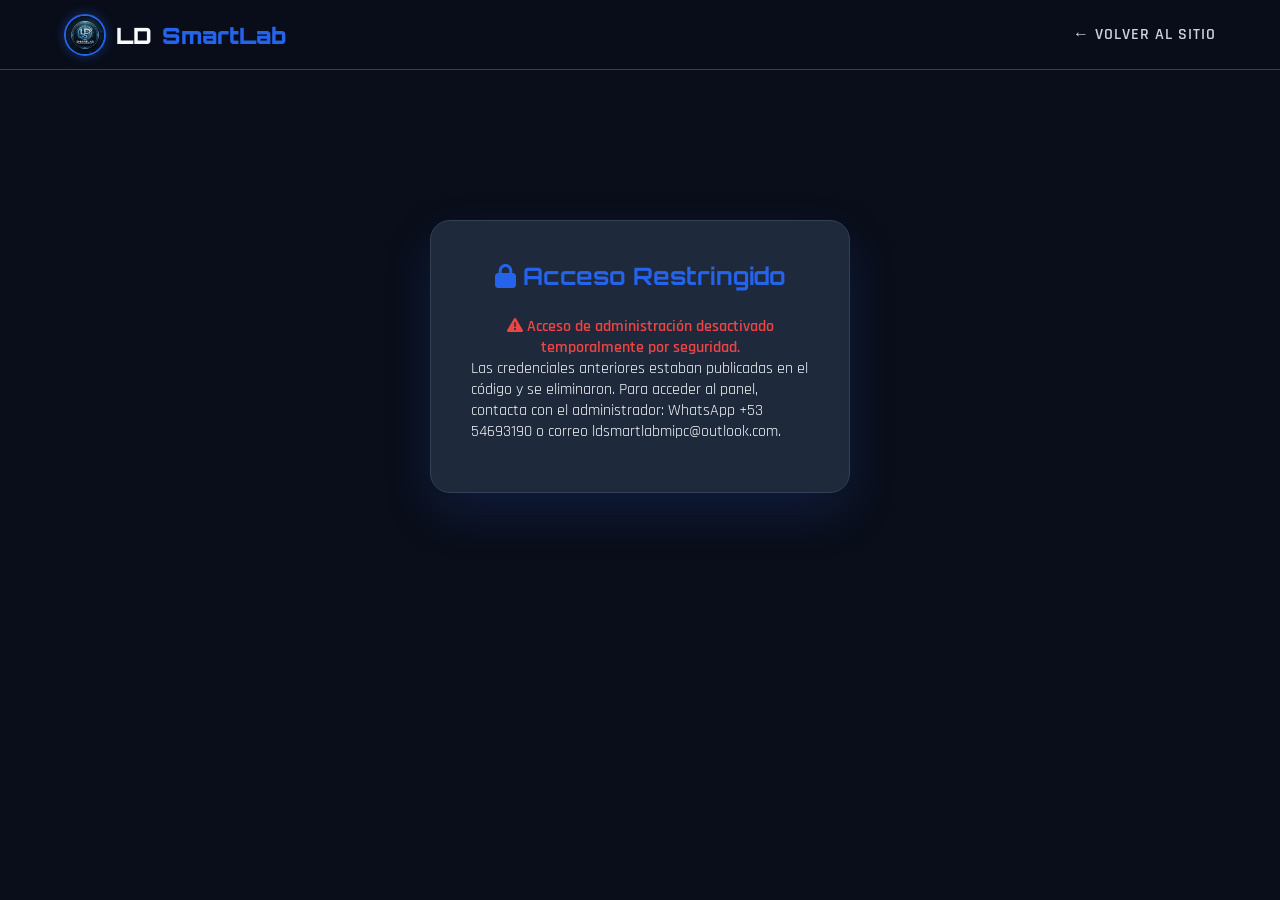
==== commit 16b0f947: "Quitar credenciales del panel y desactivar el acceso temporalmente por seguridad" ====
--- a/admin.html
+++ b/admin.html
@@ -26,18 +26,9 @@
     <div class="admin-container" id="loginView">
         <div class="login-box">
             <h2><i class="fas fa-lock"></i> Acceso Restringido</h2>
-            <form onsubmit="adminLogin(event)">
-                <div class="form-group">
-                    <label><i class="fas fa-user"></i> Usuario</label>
-                    <input type="text" id="adminUser" placeholder="Usuario" autocomplete="off" required>
-                </div>
-                <div class="form-group">
-                    <label><i class="fas fa-key"></i> Contraseña</label>
-                    <input type="password" id="adminPass" placeholder="••••••••" autocomplete="off" required>
-                </div>
-                <button type="submit" class="submit-btn"><i class="fas fa-sign-in-alt"></i> Ingresar</button>
-            </form>
-            <p id="loginError" class="login-error"><i class="fas fa-exclamation-triangle"></i> Credenciales incorrectas</p>
+            <p class="login-error" style="display:block"><i class="fas fa-exclamation-triangle"></i> Acceso de administración desactivado temporalmente por seguridad.</p>
+            <p>Las credenciales anteriores estaban publicadas en el código y se eliminaron. Para acceder al panel, contacta con el administrador: WhatsApp +53 54693190 o correo ldsmartlabmipc@outlook.com.</p>
+            <p id="loginError" class="login-error" style="display:none"><i class="fas fa-exclamation-triangle"></i> Credenciales incorrectas</p>
             <p id="attemptsWarning" class="attempts-warning"></p>
         </div>
     </div>
@@ -103,16 +94,13 @@
         // ==========================================================
         //  CONFIGURACIÓN DE SEGURIDAD
         // ==========================================================
-        // Usuario y contraseña ofuscados con XOR (clave 0x5A = 90)
-        // Usuario: root
-        // Contraseña: Admin2010.*
-        const _u = [44, 57, 57, 40];
-        const _p = [27, 62, 55, 51, 52, 104, 106, 107, 106, 116, 112];
-        const _k = 90;
-
-        function _dec(arr) {
-            return arr.map(c => String.fromCharCode(c ^ _k)).join('');
-        }
+        // El acceso de administración está desactivado temporalmente
+        // por seguridad: antes las credenciales estaban escritas en
+        // este archivo, en un repositorio público, y se eliminaron.
+        // No se guarda ninguna credencial en el código. Para volver
+        // a habilitar el acceso hay que usar un mecanismo seguro
+        // (por ejemplo, autenticación en servidor) y cambiar las
+        // credenciales que estaban publicadas.
 
         const MAX_ATTEMPTS = 5;
         const LOCKOUT_MINUTES = 15;
@@ -151,39 +139,13 @@
         // ==========================================================
         function adminLogin(e) {
             e.preventDefault();
-            if (isLocked()) return;
-
-            const user = document.getElementById('adminUser').value;
-            const pass = document.getElementById('adminPass').value;
-
-            if (user === _dec(_u) && pass === _dec(_p)) {
-                setAttempts({ count: 0, lockedUntil: 0 });
-                const token = btoa(Date.now() + '::' + Math.random() + '::' + _dec(_u));
-                sessionStorage.setItem('ldsmartlab_admin_session', token);
-                sessionStorage.setItem('ldsmartlab_admin_time', Date.now().toString());
-                showAdmin();
-                document.getElementById('loginError').style.display = 'none';
-                document.getElementById('adminPass').value = '';
-            } else {
-                const a = getAttempts();
-                a.count++;
-                if (a.count >= MAX_ATTEMPTS) {
-                    a.lockedUntil = Date.now() + LOCKOUT_MINUTES * 60000;
-                    a.count = 0;
-                    setAttempts(a);
-                    isLocked();
-                } else {
-                    setAttempts(a);
-                    const err = document.getElementById('loginError');
-                    err.style.display = 'block';
-                    err.classList.remove('shake');
-                    void err.offsetWidth;
-                    err.classList.add('shake');
-                    document.getElementById('attemptsWarning').textContent =
-                        `⚠️ Intentos restantes: ${MAX_ATTEMPTS - a.count}`;
-                    document.getElementById('attemptsWarning').style.display = 'block';
-                }
-                document.getElementById('adminPass').value = '';
+            // Acceso desactivado temporalmente por seguridad.
+            // No hay credenciales en el código: el inicio de sesión
+            // no está disponible hasta habilitar un acceso seguro.
+            const err = document.getElementById('loginError');
+            if (err) {
+                err.textContent = '⛔ Acceso de administración desactivado temporalmente por seguridad. Contacta con el administrador.';
+                err.style.display = 'block';
             }
         }
 
@@ -191,16 +153,11 @@
         //  SESIÓN
         // ==========================================================
         function checkSession() {
-            const token = sessionStorage.getItem('ldsmartlab_admin_session');
-            const time = sessionStorage.getItem('ldsmartlab_admin_time');
-            if (!token || !time) return false;
-            const elapsed = (Date.now() - parseInt(time)) / 60000;
-            if (elapsed > SESSION_MINUTES) {
-                adminLogout();
-                return false;
-            }
-            sessionStorage.setItem('ldsmartlab_admin_time', Date.now().toString());
-            return true;
+            // Sesiones anteriores quedan invalidadas: el acceso está
+            // desactivado temporalmente por seguridad.
+            sessionStorage.removeItem('ldsmartlab_admin_session');
+            sessionStorage.removeItem('ldsmartlab_admin_time');
+            return false;
         }
 
         function adminLogout() {
@@ -336,10 +293,8 @@
         //  INICIALIZACIÓN
         // ==========================================================
         document.addEventListener('DOMContentLoaded', () => {
-            if (checkSession()) {
-                showAdmin();
-                setInterval(updateSessionInfo, 1000);
-            }
+            // El acceso está desactivado temporalmente por seguridad:
+            // no se restaura ninguna sesión anterior.
             ['click', 'keydown', 'mousemove'].forEach(evt => {
                 document.addEventListener(evt, () => {
                     if (sessionStorage.getItem('ldsmartlab_admin_session')) {
--- a/css/style.css
+++ b/css/style.css
@@ -15,6 +15,7 @@
     --primary-glow: rgba(37, 99, 235, 0.4);
     --shadow: 0 20px 50px rgba(37, 99, 235, 0.15);
     --transition: 0.3s ease;
+    --google-star: #fbbc04;
 }
 
 body.light-mode {
@@ -248,14 +249,16 @@
 .add-to-cart:hover { background: var(--primary-light); box-shadow: 0 0 25px var(--primary-glow); }
 .add-to-cart.added { background: #22c55e; }
 
-/* ===== RESEÑAS ===== */
+/* ===== RESEÑAS ESTILO GOOGLE ===== */
 .service-rating {
     display: flex; align-items: center; gap: 6px; flex-wrap: wrap;
-    font-size: 1rem; font-weight: 700; margin-bottom: 10px; min-height: 24px;
-}
-.rating-label {
-    font-size: 0.7rem; padding: 3px 10px; border-radius: 20px;
-    font-weight: 900; text-transform: uppercase; letter-spacing: 0.8px;
+    font-size: 0.95rem; margin-bottom: 10px; min-height: 24px;
+}
+.rating-number {
+    font-weight: 700; color: var(--text-primary); font-size: 1rem;
+}
+.rating-count {
+    color: var(--text-muted); font-size: 0.85rem;
 }
 .service-actions { display: flex; gap: 10px; margin-top: 15px; }
 .service-actions .add-to-cart { flex: 1; }
@@ -266,7 +269,7 @@
     cursor: pointer; transition: all var(--transition);
     display: flex; align-items: center; gap: 6px; white-space: nowrap;
 }
-.review-btn:hover { border-color: #ffd700; color: #ffd700; box-shadow: 0 0 15px rgba(255,215,0,0.2); }
+.review-btn:hover { border-color: var(--google-star); color: var(--google-star); box-shadow: 0 0 15px rgba(251, 188, 4, 0.2); }
 
 /* Modal de reseñas */
 .review-modal {
@@ -311,7 +314,7 @@
 .star-rating label { font-size: 2.2rem; color: var(--border-color); cursor: pointer; transition: color 0.2s, transform 0.2s; }
 .star-rating input:checked ~ label,
 .star-rating label:hover,
-.star-rating label:hover ~ label { color: #ffd700; transform: scale(1.1); }
+.star-rating label:hover ~ label { color: var(--google-star); transform: scale(1.1); }
 
 /* ===== MISIÓN Y VISIÓN ===== */
 .mission-vision { background: linear-gradient(180deg, var(--bg-secondary) 0%, var(--bg-tertiary) 100%); transition: background var(--transition); }
@@ -351,7 +354,7 @@
     content: '"'; position: absolute; top: 10px; right: 20px;
     font-size: 4rem; color: var(--primary); opacity: 0.2; font-family: serif;
 }
-.stars { color: #fbbf24; margin-bottom: 15px; font-size: 0.9rem; }
+.stars { color: var(--google-star); margin-bottom: 15px; font-size: 0.9rem; }
 .testimonial-text { color: var(--text-secondary); line-height: 1.7; margin-bottom: 20px; font-size: 0.95rem; }
 .testimonial-author { display: flex; align-items: center; gap: 15px; }
 .author-avatar {
@@ -598,6 +601,178 @@
 .stat-card h3 { font-family: 'Orbitron', sans-serif; font-size: 1.8rem; color: var(--text-primary); }
 .stat-card p { color: var(--text-muted); font-size: 0.85rem; text-transform: uppercase; letter-spacing: 1px; }
 
+/* ===== PÁGINA DE DESCARGAS DE APPS ===== */
+.apps-section { padding: 120px 5% 80px; background: var(--bg-primary); }
+.apps-grid {
+    display: grid;
+    grid-template-columns: repeat(auto-fit, minmax(340px, 1fr));
+    gap: 30px;
+    max-width: 900px;
+    margin: 0 auto 60px;
+}
+.app-card {
+    background: var(--bg-card);
+    border: 1px solid var(--border-color);
+    border-radius: 20px;
+    padding: 35px 30px;
+    text-align: center;
+    transition: all var(--transition);
+    position: relative;
+    overflow: hidden;
+}
+.app-card::before {
+    content: '';
+    position: absolute;
+    top: 0; left: 0; right: 0;
+    height: 3px;
+    background: var(--primary);
+    transform: scaleX(0);
+    transition: transform var(--transition);
+}
+.app-card:hover::before { transform: scaleX(1); }
+.app-card:hover {
+    border-color: var(--primary);
+    transform: translateY(-8px);
+    box-shadow: var(--shadow);
+}
+.app-icon-wrapper {
+    width: 110px;
+    height: 110px;
+    margin: 0 auto 22px;
+    background: linear-gradient(135deg, var(--primary), var(--primary-dark));
+    border-radius: 24px;
+    display: flex;
+    align-items: center;
+    justify-content: center;
+    font-size: 3rem;
+    color: #fff;
+    box-shadow: 0 12px 30px var(--primary-glow);
+    transition: transform var(--transition);
+}
+.app-card:hover .app-icon-wrapper {
+    transform: scale(1.08) rotate(-4deg);
+}
+.app-icon-wrapper img {
+    width: 100%;
+    height: 100%;
+    object-fit: cover;
+    border-radius: 24px;
+}
+.app-card h3 {
+    font-family: 'Orbitron', sans-serif;
+    font-size: 1.35rem;
+    color: var(--text-primary);
+    margin-bottom: 12px;
+}
+.app-card p {
+    color: var(--text-muted);
+    font-size: 0.95rem;
+    line-height: 1.6;
+    margin-bottom: 20px;
+    min-height: 70px;
+}
+.app-meta {
+    display: flex;
+    justify-content: center;
+    gap: 10px;
+    flex-wrap: wrap;
+    margin-bottom: 22px;
+}
+.app-badge {
+    background: rgba(37, 99, 235, 0.1);
+    border: 1px solid var(--primary-dark);
+    color: var(--primary-light);
+    padding: 5px 14px;
+    border-radius: 20px;
+    font-size: 0.8rem;
+    font-weight: 600;
+    display: inline-flex;
+    align-items: center;
+    gap: 5px;
+}
+.download-btn {
+    display: inline-flex;
+    align-items: center;
+    justify-content: center;
+    gap: 10px;
+    width: 100%;
+    background: var(--primary);
+    color: #fff;
+    padding: 15px 20px;
+    border-radius: 12px;
+    text-decoration: none;
+    font-weight: 700;
+    font-size: 1rem;
+    text-transform: uppercase;
+    letter-spacing: 1px;
+    transition: all var(--transition);
+}
+.download-btn:hover {
+    background: var(--primary-light);
+    box-shadow: 0 0 25px var(--primary-glow);
+    transform: translateY(-2px);
+}
+.apps-info {
+    max-width: 820px;
+    margin: 0 auto;
+    background: var(--bg-card);
+    border: 1px solid var(--border-color);
+    border-radius: 20px;
+    padding: 35px;
+}
+.apps-info h3 {
+    font-family: 'Orbitron', sans-serif;
+    color: var(--primary);
+    margin-bottom: 20px;
+    font-size: 1.2rem;
+    display: flex;
+    align-items: center;
+    gap: 10px;
+}
+.app-steps {
+    list-style: none;
+    counter-reset: step;
+    padding: 0;
+    margin: 0;
+}
+.app-steps li {
+    counter-increment: step;
+    padding: 14px 0 14px 55px;
+    position: relative;
+    color: var(--text-secondary);
+    line-height: 1.6;
+    border-bottom: 1px solid var(--border-color);
+    font-size: 1rem;
+}
+.app-steps li:last-child { border-bottom: none; }
+.app-steps li::before {
+    content: counter(step);
+    position: absolute;
+    left: 0;
+    top: 12px;
+    width: 34px;
+    height: 34px;
+    background: var(--primary);
+    color: #fff;
+    border-radius: 50%;
+    display: flex;
+    align-items: center;
+    justify-content: center;
+    font-weight: 700;
+    font-family: 'Orbitron', sans-serif;
+    font-size: 0.9rem;
+    box-shadow: 0 0 15px var(--primary-glow);
+}
+.legal-highlight {
+    background: rgba(37, 99, 235, 0.1);
+    border-left: 4px solid var(--primary);
+    padding: 15px 20px;
+    border-radius: 0 8px 8px 0;
+    margin: 20px 0;
+    color: var(--text-secondary);
+    line-height: 1.7;
+}
+
 /* ===== RESPONSIVE ===== */
 @media(max-width:1024px) {
     .contact-grid { grid-template-columns: 1fr; }
@@ -615,4 +790,7 @@
     .review-content { padding: 25px; }
     .footer-bottom .legal-text { text-align: left; }
     .admin-header { flex-direction: column; align-items: flex-start; }
+    .apps-grid { grid-template-columns: 1fr; }
+    .app-card p { min-height: auto; }
+    .apps-info { padding: 25px; }
 }
